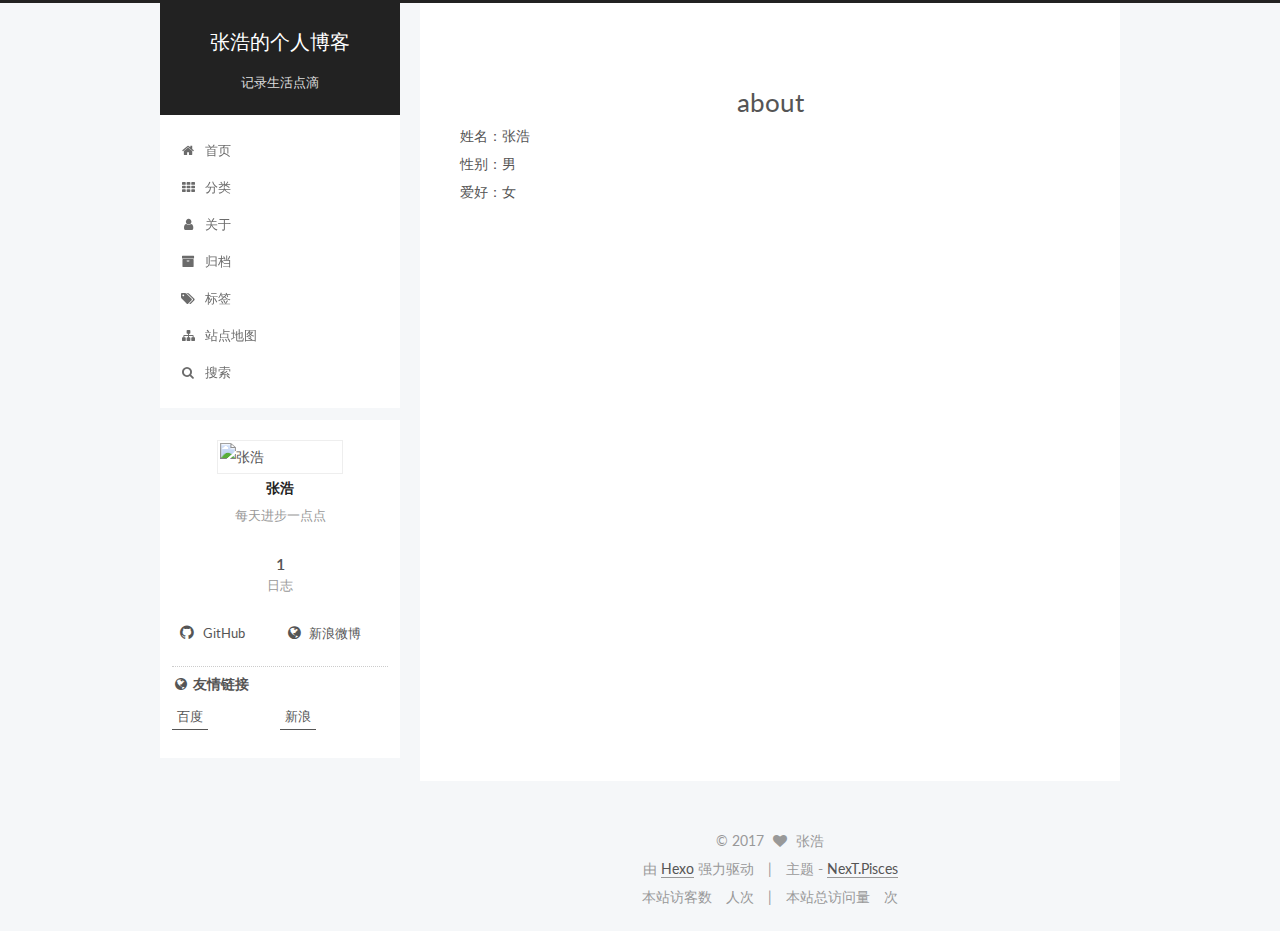
==== about/index.html @ 98a6d48c "Site updated: 2017-05-29 14:35:37" ====
<!doctype html>



  


<html class="theme-next pisces use-motion" lang="zh-Hans">
<head>
  <meta charset="UTF-8"/>
<meta http-equiv="X-UA-Compatible" content="IE=edge" />
<meta name="viewport" content="width=device-width, initial-scale=1, maximum-scale=1"/>






<meta http-equiv="Cache-Control" content="no-transform" />
<meta http-equiv="Cache-Control" content="no-siteapp" />















  
  
  <link href="/lib/fancybox/source/jquery.fancybox.css?v=2.1.5" rel="stylesheet" type="text/css" />




  
  
  
  

  
    
    
  

  

  

  

  

  
    
    
    <link href="//fonts.googleapis.com/css?family=Lato:300,300italic,400,400italic,700,700italic&subset=latin,latin-ext" rel="stylesheet" type="text/css">
  






<link href="/lib/font-awesome/css/font-awesome.min.css?v=4.6.2" rel="stylesheet" type="text/css" />

<link href="/css/main.css?v=5.1.1" rel="stylesheet" type="text/css" />


  <meta name="keywords" content="Hexo, NexT" />








  <link rel="shortcut icon" type="image/x-icon" href="/favicon.ico?v=5.1.1" />






<meta name="description" content="姓名：张浩性别：男爱好：女">
<meta property="og:type" content="website">
<meta property="og:title" content="about">
<meta property="og:url" content="http://yoursite.com/about/index.html">
<meta property="og:site_name" content="张浩的个人博客">
<meta property="og:description" content="姓名：张浩性别：男爱好：女">
<meta property="og:updated_time" content="2017-05-29T05:29:50.327Z">
<meta name="twitter:card" content="summary">
<meta name="twitter:title" content="about">
<meta name="twitter:description" content="姓名：张浩性别：男爱好：女">



<script type="text/javascript" id="hexo.configurations">
  var NexT = window.NexT || {};
  var CONFIG = {
    root: '/',
    scheme: 'Pisces',
    sidebar: {"position":"left","display":"post","offset":12,"offset_float":0,"b2t":false,"scrollpercent":false},
    fancybox: true,
    motion: true,
    duoshuo: {
      userId: '0',
      author: '博主'
    },
    algolia: {
      applicationID: '',
      apiKey: '',
      indexName: '',
      hits: {"per_page":10},
      labels: {"input_placeholder":"Search for Posts","hits_empty":"We didn't find any results for the search: ${query}","hits_stats":"${hits} results found in ${time} ms"}
    }
  };
</script>



  <link rel="canonical" href="http://yoursite.com/about/"/>





  <title>about | 张浩的个人博客</title>
</head>

<body itemscope itemtype="http://schema.org/WebPage" lang="zh-Hans">

  





  <script type="text/javascript">
    var _hmt = _hmt || [];
    (function() {
      var hm = document.createElement("script");
      hm.src = "https://hm.baidu.com/hm.js?a225818b00c60b403f24d3afbf6c2825";
      var s = document.getElementsByTagName("script")[0];
      s.parentNode.insertBefore(hm, s);
    })();
  </script>











  
  
    
  

  <div class="container sidebar-position-left  ">
    <div class="headband"></div>

    <header id="header" class="header" itemscope itemtype="http://schema.org/WPHeader">
      <div class="header-inner"><div class="site-brand-wrapper">
  <div class="site-meta ">
    

    <div class="custom-logo-site-title">
      <a href="/"  class="brand" rel="start">
        <span class="logo-line-before"><i></i></span>
        <span class="site-title">张浩的个人博客</span>
        <span class="logo-line-after"><i></i></span>
      </a>
    </div>
      
        <p class="site-subtitle">记录生活点滴</p>
      
  </div>

  <div class="site-nav-toggle">
    <button>
      <span class="btn-bar"></span>
      <span class="btn-bar"></span>
      <span class="btn-bar"></span>
    </button>
  </div>
</div>

<nav class="site-nav">
  

  
    <ul id="menu" class="menu">
      
        
        <li class="menu-item menu-item-home">
          <a href="/" rel="section">
            
              <i class="menu-item-icon fa fa-fw fa-home"></i> <br />
            
            首页
          </a>
        </li>
      
        
        <li class="menu-item menu-item-categories">
          <a href="/categories" rel="section">
            
              <i class="menu-item-icon fa fa-fw fa-th"></i> <br />
            
            分类
          </a>
        </li>
      
        
        <li class="menu-item menu-item-about">
          <a href="/about" rel="section">
            
              <i class="menu-item-icon fa fa-fw fa-user"></i> <br />
            
            关于
          </a>
        </li>
      
        
        <li class="menu-item menu-item-archives">
          <a href="/archives" rel="section">
            
              <i class="menu-item-icon fa fa-fw fa-archive"></i> <br />
            
            归档
          </a>
        </li>
      
        
        <li class="menu-item menu-item-tags">
          <a href="/tags" rel="section">
            
              <i class="menu-item-icon fa fa-fw fa-tags"></i> <br />
            
            标签
          </a>
        </li>
      
        
        <li class="menu-item menu-item-sitemap">
          <a href="/sitemap.xml" rel="section">
            
              <i class="menu-item-icon fa fa-fw fa-sitemap"></i> <br />
            
            站点地图
          </a>
        </li>
      

      
        <li class="menu-item menu-item-search">
          
            <a href="javascript:;" class="popup-trigger">
          
            
              <i class="menu-item-icon fa fa-search fa-fw"></i> <br />
            
            搜索
          </a>
        </li>
      
    </ul>
  

  
    <div class="site-search">
      
  <div class="popup search-popup local-search-popup">
  <div class="local-search-header clearfix">
    <span class="search-icon">
      <i class="fa fa-search"></i>
    </span>
    <span class="popup-btn-close">
      <i class="fa fa-times-circle"></i>
    </span>
    <div class="local-search-input-wrapper">
      <input autocomplete="off"
             placeholder="搜索..." spellcheck="false"
             type="text" id="local-search-input">
    </div>
  </div>
  <div id="local-search-result"></div>
</div>



    </div>
  
</nav>



 </div>
    </header>

    <main id="main" class="main">
      <div class="main-inner">
        <div class="content-wrap">
          <div id="content" class="content">
            

  <div id="posts" class="posts-expand">
  <header class="post-header">

	<h1 class="post-title" itemprop="name headline">about</h1>



</header>

    
    
      <p>姓名：张浩<br>性别：男<br>爱好：女</p>
<iframe frameborder="no" border="0" marginwidth="0" marginheight="0" width="330" height="450" src="//music.163.com/outchain/player?type=0&id=743638390&auto=1&height=430"></iframe>
    
  </div>


          </div>
          


          
  <div class="comments" id="comments">
    
  </div>


        </div>
        
          
  
  <div class="sidebar-toggle">
    <div class="sidebar-toggle-line-wrap">
      <span class="sidebar-toggle-line sidebar-toggle-line-first"></span>
      <span class="sidebar-toggle-line sidebar-toggle-line-middle"></span>
      <span class="sidebar-toggle-line sidebar-toggle-line-last"></span>
    </div>
  </div>

  <aside id="sidebar" class="sidebar">
    <div class="sidebar-inner">

      

      

      <section class="site-overview sidebar-panel sidebar-panel-active">
        <div class="site-author motion-element" itemprop="author" itemscope itemtype="http://schema.org/Person">
          <img class="site-author-image" itemprop="image"
               src="/images/avatar.jpg"
               alt="张浩" />
          <p class="site-author-name" itemprop="name">张浩</p>
           
              <p class="site-description motion-element" itemprop="description">每天进步一点点</p>
          
        </div>
        <nav class="site-state motion-element">

          
            <div class="site-state-item site-state-posts">
              <a href="/archives">
                <span class="site-state-item-count">1</span>
                <span class="site-state-item-name">日志</span>
              </a>
            </div>
          

          

          

        </nav>

        

        <div class="links-of-author motion-element">
          
            
              <span class="links-of-author-item">
                <a href="https://zhanghao.github.io" target="_blank" title="GitHub">
                  
                    <i class="fa fa-fw fa-github"></i>
                  
                  GitHub
                </a>
              </span>
            
              <span class="links-of-author-item">
                <a href="http://weibo.com/lovaxiang" target="_blank" title="新浪微博">
                  
                    <i class="fa fa-fw fa-globe"></i>
                  
                  新浪微博
                </a>
              </span>
            
          
        </div>

        
        

        
        
          <div class="links-of-blogroll motion-element links-of-blogroll-inline">
            <div class="links-of-blogroll-title">
              <i class="fa  fa-fw fa-globe"></i>
              友情链接
            </div>
            <ul class="links-of-blogroll-list">
              
                <li class="links-of-blogroll-item">
                  <a href="http://www.baidu.com/" title="百度" target="_blank">百度</a>
                </li>
              
                <li class="links-of-blogroll-item">
                  <a href="http://www.sina.com/" title="新浪" target="_blank">新浪</a>
                </li>
              
            </ul>
          </div>
        

        


      </section>

      

      

    </div>
  </aside>


        
      </div>
    </main>

    <footer id="footer" class="footer">
      <div class="footer-inner">
        <div class="copyright" >
  
  &copy; 
  <span itemprop="copyrightYear">2017</span>
  <span class="with-love">
    <i class="fa fa-heart"></i>
  </span>
  <span class="author" itemprop="copyrightHolder">张浩</span>
</div>


<div class="powered-by">
  由 <a class="theme-link" href="https://hexo.io">Hexo</a> 强力驱动
</div>

<div class="theme-info">
  主题 -
  <a class="theme-link" href="https://github.com/iissnan/hexo-theme-next">
    NexT.Pisces
  </a>
</div>


        
<div class="busuanzi-count">
  <script async src="https://dn-lbstatics.qbox.me/busuanzi/2.3/busuanzi.pure.mini.js"></script>

  
    <span class="site-uv">
      本站访客数
      <span class="busuanzi-value" id="busuanzi_value_site_uv"></span>
      人次
    </span>
  

  
    <span class="site-pv">
      本站总访问量
      <span class="busuanzi-value" id="busuanzi_value_site_pv"></span>
      次
    </span>
  
</div>


        
      </div>
    </footer>

    
      <div class="back-to-top">
        <i class="fa fa-arrow-up"></i>
        
      </div>
    

  </div>

  

<script type="text/javascript">
  if (Object.prototype.toString.call(window.Promise) !== '[object Function]') {
    window.Promise = null;
  }
</script>









  












  
  <script type="text/javascript" src="/lib/jquery/index.js?v=2.1.3"></script>

  
  <script type="text/javascript" src="/lib/fastclick/lib/fastclick.min.js?v=1.0.6"></script>

  
  <script type="text/javascript" src="/lib/jquery_lazyload/jquery.lazyload.js?v=1.9.7"></script>

  
  <script type="text/javascript" src="/lib/velocity/velocity.min.js?v=1.2.1"></script>

  
  <script type="text/javascript" src="/lib/velocity/velocity.ui.min.js?v=1.2.1"></script>

  
  <script type="text/javascript" src="/lib/fancybox/source/jquery.fancybox.pack.js?v=2.1.5"></script>


  


  <script type="text/javascript" src="/js/src/utils.js?v=5.1.1"></script>

  <script type="text/javascript" src="/js/src/motion.js?v=5.1.1"></script>



  
  


  <script type="text/javascript" src="/js/src/affix.js?v=5.1.1"></script>

  <script type="text/javascript" src="/js/src/schemes/pisces.js?v=5.1.1"></script>



  

  


  <script type="text/javascript" src="/js/src/bootstrap.js?v=5.1.1"></script>



  


  




	





  





  





  






  

  <script type="text/javascript">
    // Popup Window;
    var isfetched = false;
    var isXml = true;
    // Search DB path;
    var search_path = "search.xml";
    if (search_path.length === 0) {
      search_path = "search.xml";
    } else if (search_path.endsWith("json")) {
      isXml = false;
    }
    var path = "/" + search_path;
    // monitor main search box;

    var onPopupClose = function (e) {
      $('.popup').hide();
      $('#local-search-input').val('');
      $('.search-result-list').remove();
      $('#no-result').remove();
      $(".local-search-pop-overlay").remove();
      $('body').css('overflow', '');
    }

    function proceedsearch() {
      $("body")
        .append('<div class="search-popup-overlay local-search-pop-overlay"></div>')
        .css('overflow', 'hidden');
      $('.search-popup-overlay').click(onPopupClose);
      $('.popup').toggle();
      var $localSearchInput = $('#local-search-input');
      $localSearchInput.attr("autocapitalize", "none");
      $localSearchInput.attr("autocorrect", "off");
      $localSearchInput.focus();
    }

    // search function;
    var searchFunc = function(path, search_id, content_id) {
      'use strict';

      // start loading animation
      $("body")
        .append('<div class="search-popup-overlay local-search-pop-overlay">' +
          '<div id="search-loading-icon">' +
          '<i class="fa fa-spinner fa-pulse fa-5x fa-fw"></i>' +
          '</div>' +
          '</div>')
        .css('overflow', 'hidden');
      $("#search-loading-icon").css('margin', '20% auto 0 auto').css('text-align', 'center');

      $.ajax({
        url: path,
        dataType: isXml ? "xml" : "json",
        async: true,
        success: function(res) {
          // get the contents from search data
          isfetched = true;
          $('.popup').detach().appendTo('.header-inner');
          var datas = isXml ? $("entry", res).map(function() {
            return {
              title: $("title", this).text(),
              content: $("content",this).text(),
              url: $("url" , this).text()
            };
          }).get() : res;
          var input = document.getElementById(search_id);
          var resultContent = document.getElementById(content_id);
          var inputEventFunction = function() {
            var searchText = input.value.trim().toLowerCase();
            var keywords = searchText.split(/[\s\-]+/);
            if (keywords.length > 1) {
              keywords.push(searchText);
            }
            var resultItems = [];
            if (searchText.length > 0) {
              // perform local searching
              datas.forEach(function(data) {
                var isMatch = false;
                var hitCount = 0;
                var searchTextCount = 0;
                var title = data.title.trim();
                var titleInLowerCase = title.toLowerCase();
                var content = data.content.trim().replace(/<[^>]+>/g,"");
                var contentInLowerCase = content.toLowerCase();
                var articleUrl = decodeURIComponent(data.url);
                var indexOfTitle = [];
                var indexOfContent = [];
                // only match articles with not empty titles
                if(title != '') {
                  keywords.forEach(function(keyword) {
                    function getIndexByWord(word, text, caseSensitive) {
                      var wordLen = word.length;
                      if (wordLen === 0) {
                        return [];
                      }
                      var startPosition = 0, position = [], index = [];
                      if (!caseSensitive) {
                        text = text.toLowerCase();
                        word = word.toLowerCase();
                      }
                      while ((position = text.indexOf(word, startPosition)) > -1) {
                        index.push({position: position, word: word});
                        startPosition = position + wordLen;
                      }
                      return index;
                    }

                    indexOfTitle = indexOfTitle.concat(getIndexByWord(keyword, titleInLowerCase, false));
                    indexOfContent = indexOfContent.concat(getIndexByWord(keyword, contentInLowerCase, false));
                  });
                  if (indexOfTitle.length > 0 || indexOfContent.length > 0) {
                    isMatch = true;
                    hitCount = indexOfTitle.length + indexOfContent.length;
                  }
                }

                // show search results

                if (isMatch) {
                  // sort index by position of keyword

                  [indexOfTitle, indexOfContent].forEach(function (index) {
                    index.sort(function (itemLeft, itemRight) {
                      if (itemRight.position !== itemLeft.position) {
                        return itemRight.position - itemLeft.position;
                      } else {
                        return itemLeft.word.length - itemRight.word.length;
                      }
                    });
                  });

                  // merge hits into slices

                  function mergeIntoSlice(text, start, end, index) {
                    var item = index[index.length - 1];
                    var position = item.position;
                    var word = item.word;
                    var hits = [];
                    var searchTextCountInSlice = 0;
                    while (position + word.length <= end && index.length != 0) {
                      if (word === searchText) {
                        searchTextCountInSlice++;
                      }
                      hits.push({position: position, length: word.length});
                      var wordEnd = position + word.length;

                      // move to next position of hit

                      index.pop();
                      while (index.length != 0) {
                        item = index[index.length - 1];
                        position = item.position;
                        word = item.word;
                        if (wordEnd > position) {
                          index.pop();
                        } else {
                          break;
                        }
                      }
                    }
                    searchTextCount += searchTextCountInSlice;
                    return {
                      hits: hits,
                      start: start,
                      end: end,
                      searchTextCount: searchTextCountInSlice
                    };
                  }

                  var slicesOfTitle = [];
                  if (indexOfTitle.length != 0) {
                    slicesOfTitle.push(mergeIntoSlice(title, 0, title.length, indexOfTitle));
                  }

                  var slicesOfContent = [];
                  while (indexOfContent.length != 0) {
                    var item = indexOfContent[indexOfContent.length - 1];
                    var position = item.position;
                    var word = item.word;
                    // cut out 100 characters
                    var start = position - 20;
                    var end = position + 80;
                    if(start < 0){
                      start = 0;
                    }
                    if (end < position + word.length) {
                      end = position + word.length;
                    }
                    if(end > content.length){
                      end = content.length;
                    }
                    slicesOfContent.push(mergeIntoSlice(content, start, end, indexOfContent));
                  }

                  // sort slices in content by search text's count and hits' count

                  slicesOfContent.sort(function (sliceLeft, sliceRight) {
                    if (sliceLeft.searchTextCount !== sliceRight.searchTextCount) {
                      return sliceRight.searchTextCount - sliceLeft.searchTextCount;
                    } else if (sliceLeft.hits.length !== sliceRight.hits.length) {
                      return sliceRight.hits.length - sliceLeft.hits.length;
                    } else {
                      return sliceLeft.start - sliceRight.start;
                    }
                  });

                  // select top N slices in content

                  var upperBound = parseInt('1');
                  if (upperBound >= 0) {
                    slicesOfContent = slicesOfContent.slice(0, upperBound);
                  }

                  // highlight title and content

                  function highlightKeyword(text, slice) {
                    var result = '';
                    var prevEnd = slice.start;
                    slice.hits.forEach(function (hit) {
                      result += text.substring(prevEnd, hit.position);
                      var end = hit.position + hit.length;
                      result += '<b class="search-keyword">' + text.substring(hit.position, end) + '</b>';
                      prevEnd = end;
                    });
                    result += text.substring(prevEnd, slice.end);
                    return result;
                  }

                  var resultItem = '';

                  if (slicesOfTitle.length != 0) {
                    resultItem += "<li><a href='" + articleUrl + "' class='search-result-title'>" + highlightKeyword(title, slicesOfTitle[0]) + "</a>";
                  } else {
                    resultItem += "<li><a href='" + articleUrl + "' class='search-result-title'>" + title + "</a>";
                  }

                  slicesOfContent.forEach(function (slice) {
                    resultItem += "<a href='" + articleUrl + "'>" +
                      "<p class=\"search-result\">" + highlightKeyword(content, slice) +
                      "...</p>" + "</a>";
                  });

                  resultItem += "</li>";
                  resultItems.push({
                    item: resultItem,
                    searchTextCount: searchTextCount,
                    hitCount: hitCount,
                    id: resultItems.length
                  });
                }
              })
            };
            if (keywords.length === 1 && keywords[0] === "") {
              resultContent.innerHTML = '<div id="no-result"><i class="fa fa-search fa-5x" /></div>'
            } else if (resultItems.length === 0) {
              resultContent.innerHTML = '<div id="no-result"><i class="fa fa-frown-o fa-5x" /></div>'
            } else {
              resultItems.sort(function (resultLeft, resultRight) {
                if (resultLeft.searchTextCount !== resultRight.searchTextCount) {
                  return resultRight.searchTextCount - resultLeft.searchTextCount;
                } else if (resultLeft.hitCount !== resultRight.hitCount) {
                  return resultRight.hitCount - resultLeft.hitCount;
                } else {
                  return resultRight.id - resultLeft.id;
                }
              });
              var searchResultList = '<ul class=\"search-result-list\">';
              resultItems.forEach(function (result) {
                searchResultList += result.item;
              })
              searchResultList += "</ul>";
              resultContent.innerHTML = searchResultList;
            }
          }

          if ('auto' === 'auto') {
            input.addEventListener('input', inputEventFunction);
          } else {
            $('.search-icon').click(inputEventFunction);
            input.addEventListener('keypress', function (event) {
              if (event.keyCode === 13) {
                inputEventFunction();
              }
            });
          }

          // remove loading animation
          $(".local-search-pop-overlay").remove();
          $('body').css('overflow', '');

          proceedsearch();
        }
      });
    }

    // handle and trigger popup window;
    $('.popup-trigger').click(function(e) {
      e.stopPropagation();
      if (isfetched === false) {
        searchFunc(path, 'local-search-input', 'local-search-result');
      } else {
        proceedsearch();
      };
    });

    $('.popup-btn-close').click(onPopupClose);
    $('.popup').click(function(e){
      e.stopPropagation();
    });
    $(document).on('keyup', function (event) {
      var shouldDismissSearchPopup = event.which === 27 &&
        $('.search-popup').is(':visible');
      if (shouldDismissSearchPopup) {
        onPopupClose();
      }
    });
  </script>





  

  

  

  

  

</body>
</html>
---- css/main.css ----
/* normalize.css v3.0.2 | MIT License | git.io/normalize */
html {
  font-family: sans-serif; /* 1 */
  -ms-text-size-adjust: 100%; /* 2 */
  -webkit-text-size-adjust: 100%; /* 2 */
}
body {
  margin: 0;
}
article,
aside,
details,
figcaption,
figure,
footer,
header,
hgroup,
main,
menu,
nav,
section,
summary {
  display: block;
}
audio,
canvas,
progress,
video {
  display: inline-block; /* 1 */
  vertical-align: baseline; /* 2 */
}
audio:not([controls]) {
  display: none;
  height: 0;
}
[hidden],
template {
  display: none;
}
a {
  background-color: transparent;
}
a:active,
a:hover {
  outline: 0;
}
abbr[title] {
  border-bottom: 1px dotted;
}
b,
strong {
  font-weight: bold;
}
dfn {
  font-style: italic;
}
h1 {
  font-size: 2em;
  margin: 0.67em 0;
}
mark {
  background: #ff0;
  color: #000;
}
small {
  font-size: 80%;
}
sub,
sup {
  font-size: 75%;
  line-height: 0;
  position: relative;
  vertical-align: baseline;
}
sup {
  top: -0.5em;
}
sub {
  bottom: -0.25em;
}
img {
  border: 0;
}
svg:not(:root) {
  overflow: hidden;
}
figure {
  margin: 1em 40px;
}
hr {
  -moz-box-sizing: content-box;
  box-sizing: content-box;
  height: 0;
}
pre {
  overflow: auto;
}
code,
kbd,
pre,
samp {
  font-family: monospace, monospace;
  font-size: 1em;
}
button,
input,
optgroup,
select,
textarea {
  color: inherit; /* 1 */
  font: inherit; /* 2 */
  margin: 0; /* 3 */
}
button {
  overflow: visible;
}
button,
select {
  text-transform: none;
}
button,
html input[type="button"],
input[type="reset"],
input[type="submit"] {
  -webkit-appearance: button; /* 2 */
  cursor: pointer; /* 3 */
}
button[disabled],
html input[disabled] {
  cursor: default;
}
button::-moz-focus-inner,
input::-moz-focus-inner {
  border: 0;
  padding: 0;
}
input {
  line-height: normal;
}
input[type="checkbox"],
input[type="radio"] {
  box-sizing: border-box; /* 1 */
  padding: 0; /* 2 */
}
input[type="number"]::-webkit-inner-spin-button,
input[type="number"]::-webkit-outer-spin-button {
  height: auto;
}
input[type="search"] {
  -webkit-appearance: textfield; /* 1 */
  -moz-box-sizing: content-box;
  -webkit-box-sizing: content-box; /* 2 */
  box-sizing: content-box;
}
input[type="search"]::-webkit-search-cancel-button,
input[type="search"]::-webkit-search-decoration {
  -webkit-appearance: none;
}
fieldset {
  border: 1px solid #c0c0c0;
  margin: 0 2px;
  padding: 0.35em 0.625em 0.75em;
}
legend {
  border: 0; /* 1 */
  padding: 0; /* 2 */
}
textarea {
  overflow: auto;
}
optgroup {
  font-weight: bold;
}
table {
  border-collapse: collapse;
  border-spacing: 0;
}
td,
th {
  padding: 0;
}
::selection {
  background: #262a30;
  color: #fff;
}
body {
  position: relative;
  font-family: 'Lato', "PingFang SC", "Microsoft YaHei", sans-serif;
  font-size: 14px;
  line-height: 2;
  color: #555;
  background: #f5f7f9;
}
@media (max-width: 767px) {
  body {
    padding-right: 0 !important;
  }
}
@media (min-width: 768px) and (max-width: 991px) {
  body {
    padding-right: 0 !important;
  }
}
@media (min-width: 1600px) {
  body {
    font-size: 16px;
  }
}
h1,
h2,
h3,
h4,
h5,
h6 {
  margin: 0;
  padding: 0;
  font-weight: bold;
  line-height: 1.5;
  font-family: 'Lato', "PingFang SC", "Microsoft YaHei", sans-serif;
}
h2,
h3,
h4,
h5,
h6 {
  margin: 20px 0 15px;
}
h1 {
  font-size: 22px;
}
@media (max-width: 767px) {
  h1 {
    font-size: 18px;
  }
}
h2 {
  font-size: 20px;
}
@media (max-width: 767px) {
  h2 {
    font-size: 16px;
  }
}
h3 {
  font-size: 18px;
}
@media (max-width: 767px) {
  h3 {
    font-size: 14px;
  }
}
h4 {
  font-size: 16px;
}
@media (max-width: 767px) {
  h4 {
    font-size: 12px;
  }
}
h5 {
  font-size: 14px;
}
@media (max-width: 767px) {
  h5 {
    font-size: 10px;
  }
}
h6 {
  font-size: 12px;
}
@media (max-width: 767px) {
  h6 {
    font-size: 8px;
  }
}
p {
  margin: 0 0 25px 0;
}
a {
  color: #555;
  text-decoration: none;
  border-bottom: 1px solid #999;
  word-wrap: break-word;
}
a:hover {
  color: #222;
  border-bottom-color: #222;
}
blockquote {
  margin: 0;
  padding: 0;
}
img {
  display: block;
  margin: auto;
  max-width: 100%;
  height: auto;
}
hr {
  margin: 40px 0;
  height: 3px;
  border: none;
  background-color: #ddd;
  background-image: repeating-linear-gradient(-45deg, #fff, #fff 4px, transparent 4px, transparent 8px);
}
blockquote {
  padding: 0 15px;
  color: #666;
  border-left: 4px solid #ddd;
}
blockquote cite::before {
  content: "-";
  padding: 0 5px;
}
dt {
  font-weight: 700;
}
dd {
  margin: 0;
  padding: 0;
}
.text-left {
  text-align: left;
}
.text-center {
  text-align: center;
}
.text-right {
  text-align: right;
}
.text-justify {
  text-align: justify;
}
.text-nowrap {
  white-space: nowrap;
}
.text-lowercase {
  text-transform: lowercase;
}
.text-uppercase {
  text-transform: uppercase;
}
.text-capitalize {
  text-transform: capitalize;
}
.center-block {
  display: block;
  margin-left: auto;
  margin-right: auto;
}
.clearfix:before,
.clearfix:after {
  content: " ";
  display: table;
}
.clearfix:after {
  clear: both;
}
.pullquote {
  width: 45%;
}
.pullquote.left {
  float: left;
  margin-left: 5px;
  margin-right: 10px;
}
.pullquote.right {
  float: right;
  margin-left: 10px;
  margin-right: 5px;
}
.affix.affix.affix {
  position: fixed;
}
.translation {
  margin-top: -20px;
  font-size: 14px;
  color: #999;
}
.scrollbar-measure {
  width: 100px;
  height: 100px;
  overflow: scroll;
  position: absolute;
  top: -9999px;
}
.use-motion .motion-element {
  opacity: 0;
}
table {
  margin: 20px 0;
  width: 100%;
  border-collapse: collapse;
  border-spacing: 0;
  border: 1px solid #ddd;
  font-size: 14px;
  table-layout: fixed;
  word-wrap: break-all;
}
table>tbody>tr:nth-of-type(odd) {
  background-color: #f9f9f9;
}
table>tbody>tr:hover {
  background-color: #f5f5f5;
}
caption,
th,
td {
  padding: 8px;
  text-align: left;
  vertical-align: middle;
  font-weight: normal;
}
th,
td {
  border-bottom: 3px solid #ddd;
  border-right: 1px solid #eee;
}
th {
  padding-bottom: 10px;
  font-weight: 700;
}
td {
  border-bottom-width: 1px;
}
html,
body {
  height: 100%;
}
.container {
  position: relative;
  min-height: 100%;
}
.header-inner {
  margin: 0 auto;
  padding: 100px 0 70px;
  width: 700px;
}
@media (min-width: 1600px) {
  .container .header-inner {
    width: 900px;
  }
}
.main {
  padding-bottom: 150px;
}
.main-inner {
  margin: 0 auto;
  width: 700px;
}
@media (min-width: 1600px) {
  .container .main-inner {
    width: 900px;
  }
}
.footer {
  position: absolute;
  left: 0;
  bottom: 0;
  width: 100%;
  min-height: 50px;
}
.footer-inner {
  box-sizing: border-box;
  margin: 20px auto;
  width: 700px;
}
@media (min-width: 1600px) {
  .container .footer-inner {
    width: 900px;
  }
}
pre,
.highlight {
  overflow: auto;
  margin: 20px 0;
  padding: 0;
  font-size: 13px;
  color: #4d4d4c;
  background: #f7f7f7;
  line-height: 1.6;
}
pre,
code {
  font-family: consolas, Menlo, "PingFang SC", "Microsoft YaHei", monospace;
}
code {
  padding: 2px 4px;
  word-wrap: break-word;
  color: #555;
  background: #eee;
  border-radius: 3px;
  font-size: 13px;
}
pre code {
  padding: 0;
  color: #4d4d4c;
  background: none;
  text-shadow: none;
}
.highlight {
  border-radius: 1px;
}
.highlight pre {
  border: none;
  margin: 0;
  padding: 10px 0;
}
.highlight table {
  margin: 0;
  width: auto;
  border: none;
}
.highlight td {
  border: none;
  padding: 0;
}
.highlight figcaption {
  font-size: 1em;
  color: #4d4d4c;
  line-height: 1em;
  margin-bottom: 1em;
}
.highlight figcaption:before,
.highlight figcaption:after {
  content: " ";
  display: table;
}
.highlight figcaption:after {
  clear: both;
}
.highlight figcaption a {
  float: right;
  color: #4d4d4c;
}
.highlight figcaption a:hover {
  border-bottom-color: #4d4d4c;
}
.highlight .gutter pre {
  padding-left: 10px;
  padding-right: 10px;
  color: #869194;
  text-align: right;
  background-color: #eff2f3;
}
.highlight .code pre {
  width: 100%;
  padding-left: 10px;
  padding-right: 10px;
  background-color: #f7f7f7;
}
.highlight .line {
  height: 20px;
}
.gutter {
  -webkit-user-select: none;
  -moz-user-select: none;
  -ms-user-select: none;
  user-select: none;
}
.gist table {
  width: auto;
}
.gist table td {
  border: none;
}
pre .deletion {
  background: #fdd;
}
pre .addition {
  background: #dfd;
}
pre .meta {
  color: #8959a8;
}
pre .comment {
  color: #8e908c;
}
pre .variable,
pre .attribute,
pre .tag,
pre .regexp,
pre .ruby .constant,
pre .xml .tag .title,
pre .xml .pi,
pre .xml .doctype,
pre .html .doctype,
pre .css .id,
pre .css .class,
pre .css .pseudo {
  color: #c82829;
}
pre .number,
pre .preprocessor,
pre .built_in,
pre .literal,
pre .params,
pre .constant,
pre .command {
  color: #f5871f;
}
pre .ruby .class .title,
pre .css .rules .attribute,
pre .string,
pre .value,
pre .inheritance,
pre .header,
pre .ruby .symbol,
pre .xml .cdata,
pre .special,
pre .number,
pre .formula {
  color: #718c00;
}
pre .title,
pre .css .hexcolor {
  color: #3e999f;
}
pre .function,
pre .python .decorator,
pre .python .title,
pre .ruby .function .title,
pre .ruby .title .keyword,
pre .perl .sub,
pre .javascript .title,
pre .coffeescript .title {
  color: #4271ae;
}
pre .keyword,
pre .javascript .function {
  color: #8959a8;
}
.full-image.full-image.full-image {
  border: none;
  max-width: 100%;
  width: auto;
  margin: 20px auto;
}
@media (min-width: 992px) {
  .full-image.full-image.full-image {
    max-width: none;
    width: 118%;
    margin: 0 -9%;
  }
}
.blockquote-center,
.page-home .post-type-quote blockquote,
.page-post-detail .post-type-quote blockquote {
  position: relative;
  margin: 40px 0;
  padding: 0;
  border-left: none;
  text-align: center;
}
.blockquote-center::before,
.page-home .post-type-quote blockquote::before,
.page-post-detail .post-type-quote blockquote::before,
.blockquote-center::after,
.page-home .post-type-quote blockquote::after,
.page-post-detail .post-type-quote blockquote::after {
  position: absolute;
  content: ' ';
  display: block;
  width: 100%;
  height: 24px;
  opacity: 0.2;
  background-repeat: no-repeat;
  background-position: 0 -6px;
  background-size: 22px 22px;
}
.blockquote-center::before,
.page-home .post-type-quote blockquote::before,
.page-post-detail .post-type-quote blockquote::before {
  top: -20px;
  background-image: url("../images/quote-l.svg");
  border-top: 1px solid #ccc;
}
.blockquote-center::after,
.page-home .post-type-quote blockquote::after,
.page-post-detail .post-type-quote blockquote::after {
  bottom: -20px;
  background-image: url("../images/quote-r.svg");
  border-bottom: 1px solid #ccc;
  background-position: 100% 8px;
}
.blockquote-center p,
.page-home .post-type-quote blockquote p,
.page-post-detail .post-type-quote blockquote p,
.blockquote-center div,
.page-home .post-type-quote blockquote div,
.page-post-detail .post-type-quote blockquote div {
  text-align: center;
}
.post .post-body .group-picture img {
  box-sizing: border-box;
  padding: 0 3px;
  border: none;
}
.post .group-picture-row {
  overflow: hidden;
  margin-top: 6px;
}
.post .group-picture-row:first-child {
  margin-top: 0;
}
.post .group-picture-column {
  float: left;
}
.page-post-detail .post-body .group-picture-column {
  float: none;
  margin-top: 10px;
  width: auto !important;
}
.page-post-detail .post-body .group-picture-column img {
  margin: 0 auto;
}
.page-archive .group-picture-container {
  overflow: hidden;
}
.page-archive .group-picture-row {
  float: left;
}
.page-archive .group-picture-row:first-child {
  margin-top: 6px;
}
.page-archive .group-picture-column {
  max-width: 150px;
  max-height: 150px;
}
.note {
  padding: 20px;
  margin: 20px 0;
  border: 1px solid #eee;
  border-left-width: 5px;
  border-radius: 3px;
}
.note h2,
.note h3,
.note h4,
.note h5,
.note h6 {
  margin-top: 0;
  margin-bottom: 5px;
}
.note p:last-child {
  margin-bottom: 0;
}
.note code {
  border-radius: 3px;
}
.note+.note {
  margin-top: -5px;
}
.default {
  border-left-color: #777;
}
.default h2,
.default h3,
.default h4,
.default h5,
.default h6 {
  color: #777;
}
.primary {
  border-left-color: #428bca;
}
.primary h2,
.primary h3,
.primary h4,
.primary h5,
.primary h6 {
  color: #428bca;
}
.success {
  border-left-color: #5cb85c;
}
.success h2,
.success h3,
.success h4,
.success h5,
.success h6 {
  color: #5cb85c;
}
.danger {
  border-left-color: #d9534f;
}
.danger h2,
.danger h3,
.danger h4,
.danger h5,
.danger h6 {
  color: #d9534f;
}
.warning {
  border-left-color: #f0ad4e;
}
.warning h2,
.warning h3,
.warning h4,
.warning h5,
.warning h6 {
  color: #f0ad4e;
}
.info {
  border-left-color: #5bc0de;
}
.info h2,
.info h3,
.info h4,
.info h5,
.info h6 {
  color: #5bc0de;
}
.btn {
  display: inline-block;
  padding: 0 20px;
  font-size: 14px;
  color: #fff;
  background: #222;
  border: 2px solid #555;
  text-decoration: none;
  border-radius: 0;
  transition-property: background-color;
  transition-duration: 0.2s;
  transition-timing-function: ease-in-out;
  transition-delay: 0s;
}
.btn:hover,
.post-button .btn:hover {
  border-color: #222;
  color: #fff;
  background: #222;
}
.btn-bar {
  display: block;
  width: 22px;
  height: 2px;
  background: #555;
  border-radius: 1px;
}
.btn-bar+.btn-bar {
  margin-top: 4px;
}
.pagination {
  margin: 120px 0 40px;
  text-align: center;
  border-top: 1px solid #eee;
}
.page-number-basic,
.pagination .prev,
.pagination .next,
.pagination .page-number,
.pagination .space {
  display: inline-block;
  position: relative;
  top: -1px;
  margin: 0 10px;
  padding: 0 10px;
  line-height: 30px;
}
@media (max-width: 767px) {
  .page-number-basic,
  .pagination .prev,
  .pagination .next,
  .pagination .page-number,
  .pagination .space {
    margin: 0 5px;
  }
}
.pagination .prev,
.pagination .next,
.pagination .page-number {
  border-bottom: 0;
  border-top: 1px solid #eee;
  transition-property: border-color;
  transition-duration: 0.2s;
  transition-timing-function: ease-in-out;
  transition-delay: 0s;
}
.pagination .prev:hover,
.pagination .next:hover,
.pagination .page-number:hover {
  border-top-color: #222;
}
.pagination .space {
  padding: 0;
  margin: 0;
}
.pagination .prev {
  margin-left: 0;
}
.pagination .next {
  margin-right: 0;
}
.pagination .page-number.current {
  color: #fff;
  background: #ccc;
  border-top-color: #ccc;
}
@media (max-width: 767px) {
  .pagination {
    border-top: none;
  }
  .pagination .prev,
  .pagination .next,
  .pagination .page-number {
    margin-bottom: 10px;
    border-top: 0;
    border-bottom: 1px solid #eee;
  }
  .pagination .prev:hover,
  .pagination .next:hover,
  .pagination .page-number:hover {
    border-bottom-color: #222;
  }
}
.comments {
  margin: 60px 20px 0;
}
.tag-cloud {
  text-align: center;
}
.tag-cloud a {
  display: inline-block;
  margin: 10px;
}
.back-to-top {
  box-sizing: border-box;
  position: fixed;
  bottom: -100px;
  right: 30px;
  z-index: 1050;
  padding: 0 6px;
  width: 24px;
  background: #222;
  font-size: 12px;
  opacity: 0.6;
  color: #fff;
  cursor: pointer;
  text-align: center;
  -webkit-transform: translateZ(0);
  transition-property: bottom;
  transition-duration: 0.2s;
  transition-timing-function: ease-in-out;
  transition-delay: 0s;
}
@media (max-width: 767px) {
  .back-to-top {
    display: none;
  }
}
@media (min-width: 768px) and (max-width: 991px) {
  .back-to-top {
    display: none;
  }
}
.back-to-top.back-to-top-on {
  bottom: 30px;
}
.header {
  background: transparent;
}
.header-inner {
  position: relative;
}
.headband {
  height: 3px;
  background: #222;
}
.site-meta {
  margin: 0;
  text-align: center;
}
@media (max-width: 767px) {
  .site-meta {
    text-align: center;
  }
}
.brand {
  position: relative;
  display: inline-block;
  padding: 0 40px;
  color: #fff;
  background: #222;
  border-bottom: none;
}
.brand:hover {
  color: #fff;
}
.logo {
  display: inline-block;
  margin-right: 5px;
  line-height: 36px;
  vertical-align: top;
}
.site-title {
  display: inline-block;
  vertical-align: top;
  line-height: 36px;
  font-size: 20px;
  font-weight: normal;
  font-family: 'Lato', "PingFang SC", "Microsoft YaHei", sans-serif;
}
.site-subtitle {
  margin-top: 10px;
  font-size: 13px;
  color: #ddd;
}
.use-motion .brand {
  opacity: 0;
}
.use-motion .logo,
.use-motion .site-title,
.use-motion .site-subtitle {
  opacity: 0;
  position: relative;
  top: -10px;
}
.site-nav-toggle {
  display: none;
  position: absolute;
  top: 10px;
  left: 10px;
}
@media (max-width: 767px) {
  .site-nav-toggle {
    display: block;
  }
}
.site-nav-toggle button {
  margin-top: 2px;
  padding: 9px 10px;
  background: transparent;
  border: none;
}
@media (max-width: 767px) {
  .site-nav {
    display: none;
    margin: 0 -10px;
    padding: 0 10px;
    clear: both;
    border-top: 1px solid #ddd;
  }
}
@media (min-width: 768px) and (max-width: 991px) {
  .site-nav {
    display: block !important;
  }
}
@media (min-width: 992px) {
  .site-nav {
    display: block !important;
  }
}
.menu {
  margin-top: 20px;
  padding-left: 0;
  text-align: center;
}
.menu .menu-item {
  display: inline-block;
  margin: 0 10px;
  list-style: none;
}
@media screen and (max-width: 767px) {
  .menu .menu-item {
    margin-top: 10px;
  }
}
.menu .menu-item a {
  display: block;
  font-size: 13px;
  line-height: inherit;
  border-bottom: 1px solid transparent;
  transition-property: border-color;
  transition-duration: 0.2s;
  transition-timing-function: ease-in-out;
  transition-delay: 0s;
}
.menu .menu-item a:hover,
.menu-item-active a {
  border-bottom-color: #222;
}
.menu .menu-item .fa {
  margin-right: 5px;
}
.use-motion .menu-item {
  opacity: 0;
}
.post-body {
  font-family: 'Lato', "PingFang SC", "Microsoft YaHei", sans-serif;
}
@media (max-width: 767px) {
  .post-body {
    word-break: break-word;
  }
}
.post-body .fancybox img {
  display: block !important;
  margin: 0 auto;
  cursor: pointer;
  cursor: zoom-in;
  cursor: -webkit-zoom-in;
}
.post-body .image-caption,
.post-body .figure .caption {
  margin: 10px auto 15px;
  text-align: center;
  font-size: 14px;
  color: #999;
  font-weight: bold;
  line-height: 1;
}
.post-sticky-flag {
  display: inline-block;
  font-size: 16px;
  -ms-transform: rotate(30deg);
  -webkit-transform: rotate(30deg);
  -moz-transform: rotate(30deg);
  -ms-transform: rotate(30deg);
  -o-transform: rotate(30deg);
  transform: rotate(30deg);
}
.posts-expand {
  padding-top: 40px;
}
@media (max-width: 767px) {
  .posts-expand {
    margin: 0 20px;
  }
  .post-body pre {
    padding: 10px;
  }
  .post-body pre .gutter pre {
    padding-right: 10px;
  }
  .post-body .highlight {
    margin-left: 0px;
    margin-right: 0px;
    padding: 0;
  }
  .post-body .highlight .gutter pre {
    padding-right: 10px;
  }
}
@media (min-width: 992px) {
  .posts-expand .post-body {
    text-align: justify;
  }
}
.posts-expand .post-body h2,
.posts-expand .post-body h3,
.posts-expand .post-body h4,
.posts-expand .post-body h5,
.posts-expand .post-body h6 {
  padding-top: 10px;
}
.posts-expand .post-body h2 .header-anchor,
.posts-expand .post-body h3 .header-anchor,
.posts-expand .post-body h4 .header-anchor,
.posts-expand .post-body h5 .header-anchor,
.posts-expand .post-body h6 .header-anchor {
  float: right;
  margin-left: 10px;
  color: #ccc;
  border-bottom-style: none;
  visibility: hidden;
}
.posts-expand .post-body h2 .header-anchor:hover,
.posts-expand .post-body h3 .header-anchor:hover,
.posts-expand .post-body h4 .header-anchor:hover,
.posts-expand .post-body h5 .header-anchor:hover,
.posts-expand .post-body h6 .header-anchor:hover {
  color: inherit;
}
.posts-expand .post-body h2:hover .header-anchor,
.posts-expand .post-body h3:hover .header-anchor,
.posts-expand .post-body h4:hover .header-anchor,
.posts-expand .post-body h5:hover .header-anchor,
.posts-expand .post-body h6:hover .header-anchor {
  visibility: visible;
}
.posts-expand .post-body ul li {
  list-style: circle;
}
.posts-expand .post-body img {
  box-sizing: border-box;
  margin: auto;
  padding: 3px;
  border: 1px solid #ddd;
}
.posts-expand .fancybox img {
  margin: 0 auto;
}
@media (max-width: 767px) {
  .posts-collapse {
    margin: 0 20px;
  }
  .posts-collapse .post-title,
  .posts-collapse .post-meta {
    display: block;
    width: auto;
    text-align: left;
  }
}
.posts-collapse {
  position: relative;
  z-index: 1010;
  margin-left: 55px;
}
.posts-collapse::after {
  content: " ";
  position: absolute;
  top: 20px;
  left: 0;
  margin-left: -2px;
  width: 4px;
  height: 100%;
  background: #f5f5f5;
  z-index: -1;
}
@media (max-width: 767px) {
  .posts-collapse {
    margin: 0 20px;
  }
}
.posts-collapse .collection-title {
  position: relative;
  margin: 60px 0;
}
.posts-collapse .collection-title h2 {
  margin-left: 20px;
}
.posts-collapse .collection-title small {
  color: #bbb;
  margin-left: 5px;
}
.posts-collapse .collection-title::before {
  content: " ";
  position: absolute;
  left: 0;
  top: 50%;
  margin-left: -4px;
  margin-top: -4px;
  width: 8px;
  height: 8px;
  background: #bbb;
  border-radius: 50%;
}
.posts-collapse .post {
  margin: 30px 0;
}
.posts-collapse .post-header {
  position: relative;
  transition-duration: 0.2s;
  transition-timing-function: ease-in-out;
  transition-delay: 0s;
  transition-property: border;
  border-bottom: 1px dashed #ccc;
}
.posts-collapse .post-header::before {
  content: " ";
  position: absolute;
  left: 0;
  top: 12px;
  width: 6px;
  height: 6px;
  margin-left: -4px;
  background: #bbb;
  border-radius: 50%;
  border: 1px solid #fff;
  transition-duration: 0.2s;
  transition-timing-function: ease-in-out;
  transition-delay: 0s;
  transition-property: background;
}
.posts-collapse .post-header:hover {
  border-bottom-color: #666;
}
.posts-collapse .post-header:hover::before {
  background: #222;
}
.posts-collapse .post-meta {
  position: absolute;
  font-size: 12px;
  left: 20px;
  top: 5px;
}
.posts-collapse .post-comments-count {
  display: none;
}
.posts-collapse .post-title {
  margin-left: 60px;
  font-size: 16px;
  font-weight: normal;
  line-height: inherit;
}
.posts-collapse .post-title::after {
  margin-left: 3px;
  opacity: 0.6;
}
.posts-collapse .post-title a {
  color: #666;
  border-bottom: none;
}
.page-home .post-type-quote .post-header,
.page-post-detail .post-type-quote .post-header,
.page-home .post-type-quote .post-tags,
.page-post-detail .post-type-quote .post-tags {
  display: none;
}
.posts-expand .post-title {
  font-size: 26px;
  text-align: center;
  word-break: break-word;
  font-weight: 400;
}
@media (max-width: 767px) {
  .posts-expand .post-title {
    font-size: 22px;
  }
}
.posts-expand .post-title-link {
  display: inline-block;
  position: relative;
  color: #555;
  border-bottom: none;
  line-height: 1.2;
  vertical-align: top;
}
.posts-expand .post-title-link::before {
  content: "";
  position: absolute;
  width: 100%;
  height: 2px;
  bottom: 0;
  left: 0;
  background-color: #000;
  visibility: hidden;
  -webkit-transform: scaleX(0);
  -moz-transform: scaleX(0);
  -ms-transform: scaleX(0);
  -o-transform: scaleX(0);
  transform: scaleX(0);
  transition-duration: 0.2s;
  transition-timing-function: ease-in-out;
  transition-delay: 0s;
}
.posts-expand .post-title-link:hover::before {
  visibility: visible;
  -webkit-transform: scaleX(1);
  -moz-transform: scaleX(1);
  -ms-transform: scaleX(1);
  -o-transform: scaleX(1);
  transform: scaleX(1);
}
.posts-expand .post-title-link .fa {
  font-size: 16px;
}
.posts-expand .post-meta {
  margin: 3px 0 60px 0;
  color: #999;
  font-family: 'Lato', "PingFang SC", "Microsoft YaHei", sans-serif;
  font-size: 12px;
  text-align: center;
}
.posts-expand .post-meta .post-category-list {
  display: inline-block;
  margin: 0;
  padding: 3px;
}
.posts-expand .post-meta .post-category-list-link {
  color: #999;
}
.posts-expand .post-meta .post-description {
  font-size: 14px;
  margin-top: 2px;
}
.post-wordcount {
  display: inline-block;
}
.post-meta-divider {
  margin: 0 0.5em;
}
.post-meta-item-icon {
  margin-right: 3px;
}
@media (min-width: 768px) and (max-width: 991px) {
  .post-meta-item-icon {
    display: inline-block;
  }
}
@media (max-width: 767px) {
  .post-meta-item-icon {
    display: inline-block;
  }
}
@media (min-width: 768px) and (max-width: 991px) {
  .post-meta-item-text {
    display: none;
  }
}
@media (max-width: 767px) {
  .post-meta-item-text {
    display: none;
  }
}
@media (max-width: 767px) {
  .posts-expand .post-comments-count {
    display: none;
  }
}
.social-like {
  font-size: 14px;
  height: 20px;
  text-align: center;
  border-top: 1px solid #eee;
  padding-top: 9px;
  margin-top: 45px;
  display: flex;
  justify-content: center;
}
.vk_like {
  width: 85px;
  height: 21px;
  padding-top: 7px;
  align-self: center;
}
.fb_like {
  height: 30px;
  align-self: center;
}
.post-button {
  margin-top: 50px;
}
.post-button .btn {
  color: #555;
  font-size: 14px;
  background: #fff;
  border-radius: 2px;
  line-height: 2;
  margin: 0 4px 8px 4px;
}
.post-button .fa-fw {
  width: 1.285714285714286em;
  text-align: left;
}
.posts-expand .post-tags {
  margin-top: 40px;
  text-align: center;
}
.posts-expand .post-tags a {
  display: inline-block;
  margin-right: 10px;
  font-size: 13px;
}
.post-nav {
  display: table;
  margin-top: 15px;
  width: 100%;
  border-top: 1px solid #eee;
}
.post-nav-divider {
  display: table-cell;
  width: 10%;
}
.post-nav-item {
  display: table-cell;
  padding: 10px 0 0 0;
  width: 45%;
  vertical-align: top;
}
.post-nav-item a {
  position: relative;
  display: block;
  line-height: 25px;
  font-size: 14px;
  color: #555;
  border-bottom: none;
}
.post-nav-item a:hover {
  color: #222;
  border-bottom: none;
}
.post-nav-item a:active {
  top: 2px;
}
.post-nav-item .fa {
  position: absolute;
  top: 8px;
  left: 0;
  font-size: 12px;
}
.post-nav-next a {
  padding-left: 15px;
}
.post-nav-prev {
  text-align: right;
}
.post-nav-prev a {
  padding-right: 15px;
}
.post-nav-prev .fa {
  right: 0;
  left: auto;
}
.posts-expand .post-eof {
  display: block;
  margin: 80px auto 60px;
  width: 8%;
  height: 1px;
  background: #ccc;
  text-align: center;
}
.post:last-child .post-eof.post-eof.post-eof {
  display: none;
}
.post-gallery {
  display: table;
  table-layout: fixed;
  width: 100%;
  border-collapse: separate;
}
.post-gallery-row {
  display: table-row;
}
.post-gallery .post-gallery-img {
  display: table-cell;
  text-align: center;
  vertical-align: middle;
  border: none;
}
.post-gallery .post-gallery-img img {
  max-width: 100%;
  max-height: 100%;
  border: none;
}
.fancybox-close,
.fancybox-close:hover {
  border: none;
}
#rewardButton {
  cursor: pointer;
  border: 0;
  outline: 0;
  border-radius: 100%;
  padding: 0;
  margin: 0;
  letter-spacing: normal;
  text-transform: none;
  text-indent: 0px;
  text-shadow: none;
}
#rewardButton span {
  display: inline-block;
  width: 80px;
  height: 35px;
  border-radius: 5px;
  color: #fff;
  font-weight: 400;
  font-style: normal;
  font-variant: normal;
  font-stretch: normal;
  font-size: 18px;
  font-family: "Microsoft Yahei";
  background: #f44336;
}
#rewardButton span:hover {
  background: #f7877f;
}
#QR {
  padding-top: 20px;
}
#QR a {
  border: 0;
}
#QR img {
  width: 180px;
  max-width: 100%;
  display: inline-block;
  margin: 0.8em 2em 0 2em;
}
#wechat:hover p {
  animation: roll 0.1s infinite linear;
  -webkit-animation: roll 0.1s infinite linear;
  -moz-animation: roll 0.1s infinite linear;
}
#alipay:hover p {
  animation: roll 0.1s infinite linear;
  -webkit-animation: roll 0.1s infinite linear;
  -moz-animation: roll 0.1s infinite linear;
}
@-moz-keyframes roll {
  from {
    -webkit-transform: rotateZ(30deg);
    -moz-transform: rotateZ(30deg);
    -ms-transform: rotateZ(30deg);
    -o-transform: rotateZ(30deg);
    transform: rotateZ(30deg);
  }
  to {
    -webkit-transform: rotateZ(-30deg);
    -moz-transform: rotateZ(-30deg);
    -ms-transform: rotateZ(-30deg);
    -o-transform: rotateZ(-30deg);
    transform: rotateZ(-30deg);
  }
}
@-webkit-keyframes roll {
  from {
    -webkit-transform: rotateZ(30deg);
    -moz-transform: rotateZ(30deg);
    -ms-transform: rotateZ(30deg);
    -o-transform: rotateZ(30deg);
    transform: rotateZ(30deg);
  }
  to {
    -webkit-transform: rotateZ(-30deg);
    -moz-transform: rotateZ(-30deg);
    -ms-transform: rotateZ(-30deg);
    -o-transform: rotateZ(-30deg);
    transform: rotateZ(-30deg);
  }
}
@-o-keyframes roll {
  from {
    -webkit-transform: rotateZ(30deg);
    -moz-transform: rotateZ(30deg);
    -ms-transform: rotateZ(30deg);
    -o-transform: rotateZ(30deg);
    transform: rotateZ(30deg);
  }
  to {
    -webkit-transform: rotateZ(-30deg);
    -moz-transform: rotateZ(-30deg);
    -ms-transform: rotateZ(-30deg);
    -o-transform: rotateZ(-30deg);
    transform: rotateZ(-30deg);
  }
}
@keyframes roll {
  from {
    -webkit-transform: rotateZ(30deg);
    -moz-transform: rotateZ(30deg);
    -ms-transform: rotateZ(30deg);
    -o-transform: rotateZ(30deg);
    transform: rotateZ(30deg);
  }
  to {
    -webkit-transform: rotateZ(-30deg);
    -moz-transform: rotateZ(-30deg);
    -ms-transform: rotateZ(-30deg);
    -o-transform: rotateZ(-30deg);
    transform: rotateZ(-30deg);
  }
}
.sidebar {
  position: fixed;
  right: 0;
  top: 0;
  bottom: 0;
  width: 0;
  z-index: 1040;
  box-shadow: inset 0 2px 6px #000;
  background: #222;
  -webkit-transform: translateZ(0);
}
.sidebar a {
  color: #999;
  border-bottom-color: #555;
}
.sidebar a:hover {
  color: #eee;
}
@media (min-width: 768px) and (max-width: 991px) {
  .sidebar {
    display: none !important;
  }
}
@media (max-width: 767px) {
  .sidebar {
    display: none !important;
  }
}
.sidebar-inner {
  position: relative;
  padding: 20px 10px;
  color: #999;
  text-align: center;
}
.sidebar-toggle {
  position: fixed;
  right: 30px;
  bottom: 45px;
  width: 14px;
  height: 14px;
  padding: 5px;
  background: #222;
  line-height: 0;
  z-index: 1050;
  cursor: pointer;
  -webkit-transform: translateZ(0);
}
@media (min-width: 768px) and (max-width: 991px) {
  .sidebar-toggle {
    display: none;
  }
}
@media (max-width: 767px) {
  .sidebar-toggle {
    display: none;
  }
}
.sidebar-toggle-line {
  position: relative;
  display: inline-block;
  vertical-align: top;
  height: 2px;
  width: 100%;
  background: #fff;
  margin-top: 3px;
}
.sidebar-toggle-line:first-child {
  margin-top: 0;
}
.site-author-image {
  display: block;
  margin: 0 auto;
  padding: 2px;
  max-width: 120px;
  height: auto;
  border: 1px solid #eee;
}
.site-author-name {
  margin: 0;
  text-align: center;
  color: #222;
  font-weight: 600;
}
.site-description {
  margin-top: 0;
  text-align: center;
  font-size: 13px;
  color: #999;
}
.site-state {
  overflow: hidden;
  line-height: 1.4;
  white-space: nowrap;
  text-align: center;
}
.site-state-item {
  display: inline-block;
  padding: 0 15px;
  border-left: 1px solid #eee;
}
.site-state-item:first-child {
  border-left: none;
}
.site-state-item a {
  border-bottom: none;
}
.site-state-item-count {
  display: block;
  text-align: center;
  color: inherit;
  font-weight: 600;
  font-size: 16px;
}
.site-state-item-name {
  font-size: 13px;
  color: #999;
}
.feed-link {
  margin-top: 20px;
}
.feed-link a {
  display: inline-block;
  padding: 0 15px;
  color: #fc6423;
  border: 1px solid #fc6423;
  border-radius: 4px;
}
.feed-link a i {
  color: #fc6423;
  font-size: 14px;
}
.feed-link a:hover {
  color: #fff;
  background: #fc6423;
}
.feed-link a:hover i {
  color: #fff;
}
.links-of-author {
  margin-top: 20px;
}
.links-of-author a {
  display: inline-block;
  vertical-align: middle;
  margin-right: 10px;
  margin-bottom: 10px;
  border-bottom-color: #555;
  font-size: 13px;
}
.links-of-author a:before {
  display: inline-block;
  vertical-align: middle;
  margin-right: 3px;
  content: " ";
  width: 4px;
  height: 4px;
  border-radius: 50%;
  background: #01c821;
}
.links-of-blogroll {
  font-size: 13px;
}
.links-of-blogroll-title {
  margin-top: 20px;
  font-size: 14px;
  font-weight: 600;
}
.links-of-blogroll-list {
  margin: 0;
  padding: 0;
  list-style: none;
}
.links-of-blogroll-item {
  padding: 2px 10px;
}
.sidebar-nav {
  margin: 0 0 20px;
  padding-left: 0;
}
.sidebar-nav li {
  display: inline-block;
  cursor: pointer;
  border-bottom: 1px solid transparent;
  font-size: 14px;
  color: #555;
}
.sidebar-nav li:hover {
  color: #fc6423;
}
.page-post-detail .sidebar-nav-toc {
  padding: 0 5px;
}
.page-post-detail .sidebar-nav-overview {
  margin-left: 10px;
}
.sidebar-nav .sidebar-nav-active {
  color: #fc6423;
  border-bottom-color: #fc6423;
}
.sidebar-nav .sidebar-nav-active:hover {
  color: #fc6423;
}
.sidebar-panel {
  display: none;
}
.sidebar-panel-active {
  display: block;
}
.post-toc-empty {
  font-size: 14px;
  color: #666;
}
.post-toc-wrap {
  overflow: hidden;
}
.post-toc {
  overflow: auto;
}
.post-toc ol {
  margin: 0;
  padding: 0 2px 5px 10px;
  text-align: left;
  list-style: none;
  font-size: 14px;
}
.post-toc ol > ol {
  padding-left: 0;
}
.post-toc ol a {
  transition-duration: 0.2s;
  transition-timing-function: ease-in-out;
  transition-delay: 0s;
  transition-property: all;
  color: #666;
  border-bottom-color: #ccc;
}
.post-toc ol a:hover {
  color: #000;
  border-bottom-color: #000;
}
.post-toc .nav-item {
  overflow: hidden;
  text-overflow: ellipsis;
  white-space: nowrap;
  line-height: 1.8;
}
.post-toc .nav .nav-child {
  display: none;
}
.post-toc .nav .active > .nav-child {
  display: block;
}
.post-toc .nav .active-current > .nav-child {
  display: block;
}
.post-toc .nav .active-current > .nav-child > .nav-item {
  display: block;
}
.post-toc .nav .active > a {
  color: #fc6423;
  border-bottom-color: #fc6423;
}
.post-toc .nav .active-current > a {
  color: #fc6423;
}
.post-toc .nav .active-current > a:hover {
  color: #fc6423;
}
.footer {
  font-size: 14px;
  color: #999;
}
.footer img {
  border: none;
}
.footer-inner {
  text-align: center;
}
.with-love {
  display: inline-block;
  margin: 0 5px;
}
.powered-by,
.theme-info {
  display: inline-block;
}
.powered-by {
  margin-right: 10px;
}
.powered-by::after {
  content: "|";
  padding-left: 10px;
}
.cc-license {
  margin-top: 10px;
  text-align: center;
}
.cc-license .cc-opacity {
  opacity: 0.7;
  border-bottom: none;
}
.cc-license .cc-opacity:hover {
  opacity: 0.9;
}
.cc-license img {
  display: inline-block;
}
.theme-next #ds-thread #ds-reset {
  color: #555;
}
.theme-next #ds-thread #ds-reset .ds-replybox {
  margin-bottom: 30px;
}
.theme-next #ds-thread #ds-reset .ds-replybox .ds-avatar,
.theme-next #ds-reset .ds-avatar img {
  box-shadow: none;
}
.theme-next #ds-thread #ds-reset .ds-textarea-wrapper {
  border-color: #c7d4e1;
  background: none;
  border-top-right-radius: 3px;
  border-top-left-radius: 3px;
}
.theme-next #ds-thread #ds-reset .ds-textarea-wrapper textarea {
  height: 60px;
}
.theme-next #ds-reset .ds-rounded-top {
  border-radius: 0;
}
.theme-next #ds-thread #ds-reset .ds-post-toolbar {
  box-sizing: border-box;
  border: 1px solid #c7d4e1;
  background: #f6f8fa;
}
.theme-next #ds-thread #ds-reset .ds-post-options {
  height: 40px;
  border: none;
  background: none;
}
.theme-next #ds-thread #ds-reset .ds-toolbar-buttons {
  top: 11px;
}
.theme-next #ds-thread #ds-reset .ds-sync {
  top: 5px;
}
.theme-next #ds-thread #ds-reset .ds-post-button {
  top: 4px;
  right: 5px;
  width: 90px;
  height: 30px;
  border: 1px solid #c5ced7;
  border-radius: 3px;
  background-image: linear-gradient(#fbfbfc, #f5f7f9);
  color: #60676d;
}
.theme-next #ds-thread #ds-reset .ds-post-button:hover {
  background-position: 0 -30px;
  color: #60676d;
}
.theme-next #ds-thread #ds-reset .ds-comments-info {
  padding: 10px 0;
}
.theme-next #ds-thread #ds-reset .ds-sort {
  display: none;
}
.theme-next #ds-thread #ds-reset li.ds-tab a.ds-current {
  border: none;
  background: #f6f8fa;
  color: #60676d;
}
.theme-next #ds-thread #ds-reset li.ds-tab a.ds-current:hover {
  background-color: #e9f0f7;
  color: #60676d;
}
.theme-next #ds-thread #ds-reset li.ds-tab a {
  border-radius: 2px;
  padding: 5px;
}
.theme-next #ds-thread #ds-reset .ds-login-buttons p {
  color: #999;
  line-height: 36px;
}
.theme-next #ds-thread #ds-reset .ds-login-buttons .ds-service-list li {
  height: 28px;
}
.theme-next #ds-thread #ds-reset .ds-service-list a {
  background: none;
  padding: 5px;
  border: 1px solid;
  border-radius: 3px;
  text-align: center;
}
.theme-next #ds-thread #ds-reset .ds-service-list a:hover {
  color: #fff;
  background: #666;
}
.theme-next #ds-thread #ds-reset .ds-service-list .ds-weibo {
  color: #fc9b00;
  border-color: #fc9b00;
}
.theme-next #ds-thread #ds-reset .ds-service-list .ds-weibo:hover {
  background: #fc9b00;
}
.theme-next #ds-thread #ds-reset .ds-service-list .ds-qq {
  color: #60a3ec;
  border-color: #60a3ec;
}
.theme-next #ds-thread #ds-reset .ds-service-list .ds-qq:hover {
  background: #60a3ec;
}
.theme-next #ds-thread #ds-reset .ds-service-list .ds-renren {
  color: #2e7ac4;
  border-color: #2e7ac4;
}
.theme-next #ds-thread #ds-reset .ds-service-list .ds-renren:hover {
  background: #2e7ac4;
}
.theme-next #ds-thread #ds-reset .ds-service-list .ds-douban {
  color: #37994c;
  border-color: #37994c;
}
.theme-next #ds-thread #ds-reset .ds-service-list .ds-douban:hover {
  background: #37994c;
}
.theme-next #ds-thread #ds-reset .ds-service-list .ds-kaixin {
  color: #fef20d;
  border-color: #fef20d;
}
.theme-next #ds-thread #ds-reset .ds-service-list .ds-kaixin:hover {
  background: #fef20d;
}
.theme-next #ds-thread #ds-reset .ds-service-list .ds-netease {
  color: #f00;
  border-color: #f00;
}
.theme-next #ds-thread #ds-reset .ds-service-list .ds-netease:hover {
  background: #f00;
}
.theme-next #ds-thread #ds-reset .ds-service-list .ds-sohu {
  color: #ffcb05;
  border-color: #ffcb05;
}
.theme-next #ds-thread #ds-reset .ds-service-list .ds-sohu:hover {
  background: #ffcb05;
}
.theme-next #ds-thread #ds-reset .ds-service-list .ds-baidu {
  color: #2831e0;
  border-color: #2831e0;
}
.theme-next #ds-thread #ds-reset .ds-service-list .ds-baidu:hover {
  background: #2831e0;
}
.theme-next #ds-thread #ds-reset .ds-service-list .ds-google {
  color: #166bec;
  border-color: #166bec;
}
.theme-next #ds-thread #ds-reset .ds-service-list .ds-google:hover {
  background: #166bec;
}
.theme-next #ds-thread #ds-reset .ds-service-list .ds-weixin {
  color: #00ce0d;
  border-color: #00ce0d;
}
.theme-next #ds-thread #ds-reset .ds-service-list .ds-weixin:hover {
  background: #00ce0d;
}
.theme-next #ds-thread #ds-reset .ds-service-list .ds-more-services {
  border: none;
}
.theme-next #ds-thread #ds-reset .ds-service-list .ds-more-services:hover {
  background: none;
}
.theme-next #ds-reset .duoshuo-ua-admin {
  display: inline-block;
  color: #f00;
}
.theme-next #ds-reset .duoshuo-ua-platform,
.theme-next #ds-reset .duoshuo-ua-browser {
  color: #ccc;
}
.theme-next #ds-reset .duoshuo-ua-platform .fa,
.theme-next #ds-reset .duoshuo-ua-browser .fa {
  display: inline-block;
  margin-right: 3px;
}
.theme-next #ds-reset .duoshuo-ua-separator {
  display: inline-block;
  margin-left: 5px;
}
.theme-next .this_ua {
  background-color: #ccc !important;
  border-radius: 4px;
  padding: 0 5px !important;
  margin: 1px 1px !important;
  border: 1px solid #bbb !important;
  color: #fff;
  display: inline-block !important;
}
.theme-next .this_ua.admin {
  background-color: #d9534f !important;
  border-color: #d9534f !important;
}
.theme-next .this_ua.platform.iOS,
.theme-next .this_ua.platform.Mac,
.theme-next .this_ua.platform.Windows {
  background-color: #39b3d7 !important;
  border-color: #46b8da !important;
}
.theme-next .this_ua.platform.Linux {
  background-color: #3a3a3a !important;
  border-color: #1f1f1f !important;
}
.theme-next .this_ua.platform.Android {
  background-color: #00c47d !important;
  border-color: #01b171 !important;
}
.theme-next .this_ua.browser.Mobile,
.theme-next .this_ua.browser.Chrome {
  background-color: #5cb85c !important;
  border-color: #4cae4c !important;
}
.theme-next .this_ua.browser.Firefox {
  background-color: #f0ad4e !important;
  border-color: #eea236 !important;
}
.theme-next .this_ua.browser.Maxthon,
.theme-next .this_ua.browser.IE {
  background-color: #428bca !important;
  border-color: #357ebd !important;
}
.theme-next .this_ua.browser.baidu,
.theme-next .this_ua.browser.UCBrowser,
.theme-next .this_ua.browser.Opera {
  background-color: #d9534f !important;
  border-color: #d43f3a !important;
}
.theme-next .this_ua.browser.Android,
.theme-next .this_ua.browser.QQBrowser {
  background-color: #78ace9 !important;
  border-color: #4cae4c !important;
}
.cloud-tie-wrapper img {
  display: inline-block;
}
.cloud-tie-wrapper .total-txt {
  font-size: 1em !important;
}
.cloud-tie-join-count .join-count {
  color: #555 !important;
  font-size: inherit !important;
  margin: 0 !important;
}
.post-spread {
  margin-top: 20px;
  text-align: center;
}
.jiathis_style {
  display: inline-block;
}
.jiathis_style a {
  border: none;
}
.fa {
  font-family: FontAwesome !important;
}
.post-spread {
  margin-top: 20px;
  text-align: center;
}
.bdshare-slide-button-box a {
  border: none;
}
.bdsharebuttonbox {
  display: inline-block;
}
.bdsharebuttonbox a {
  border: none;
}
.local-search-pop-overlay {
  position: fixed;
  width: 100%;
  height: 100%;
  top: 0;
  left: 0;
  z-index: 2080;
  background-color: rgba(0,0,0,0.3);
}
.local-search-popup {
  display: none;
  position: fixed;
  top: 10%;
  left: 50%;
  margin-left: -350px;
  width: 700px;
  height: 80%;
  padding: 0;
  background: #fff;
  color: #333;
  z-index: 9999;
  border-radius: 5px;
}
@media (max-width: 767px) {
  .local-search-popup {
    padding: 0;
    top: 0;
    left: 0;
    margin: 0;
    width: 100%;
    height: 100%;
    border-radius: 0;
  }
}
.local-search-popup ul.search-result-list {
  padding: 0;
  margin: 0 5px;
}
.local-search-popup p.search-result {
  border-bottom: 1px dashed #ccc;
  padding: 5px 0;
}
.local-search-popup a.search-result-title {
  font-weight: bold;
  font-size: 16px;
}
.local-search-popup .search-keyword {
  border-bottom: 1px dashed #f00;
  font-weight: bold;
  color: #f00;
}
.local-search-popup .local-search-header {
  padding: 5px;
  height: 36px;
  background: #f5f5f5;
  border-top-left-radius: 5px;
  border-top-right-radius: 5px;
}
.local-search-popup #local-search-result {
  overflow: auto;
  position: relative;
  padding: 5px 25px;
  height: calc(100% - 55px);
}
.local-search-popup .local-search-input-wrapper {
  display: inline-block;
  width: calc(100% - 90px);
  height: 36px;
  line-height: 36px;
  padding: 0 5px;
}
.local-search-popup .local-search-input-wrapper input {
  padding: 8px 0;
  height: 20px;
  display: block;
  width: 100%;
  outline: none;
  border: none;
  background: transparent;
  vertical-align: middle;
}
.local-search-popup .search-icon,
.local-search-popup .popup-btn-close {
  display: inline-block;
  font-size: 18px;
  color: #999;
  height: 36px;
  width: 18px;
  padding-left: 10px;
  padding-right: 10px;
}
.local-search-popup .search-icon {
  float: left;
}
.local-search-popup .popup-btn-close {
  border-left: 1px solid #eee;
  float: right;
  cursor: pointer;
}
.local-search-popup #no-result {
  position: absolute;
  left: 50%;
  top: 50%;
  -webkit-transform: translate(-50%, -50%);
  -webkit-transform: translate(-50%, -50%);
  -moz-transform: translate(-50%, -50%);
  -ms-transform: translate(-50%, -50%);
  -o-transform: translate(-50%, -50%);
  transform: translate(-50%, -50%);
  color: #ccc;
}
@media (min-width: 768px) and (max-width: 991px) {
  .busuanzi-count {
    width: auto;
  }
}
@media (max-width: 767px) {
  .busuanzi-count {
    width: auto;
  }
}
.site-uv,
.site-pv,
.page-pv {
  display: inline-block;
}
.site-uv .busuanzi-value,
.site-pv .busuanzi-value,
.page-pv .busuanzi-value {
  margin: 0 5px;
}
.site-uv {
  margin-right: 10px;
}
.site-uv::after {
  content: "|";
  padding-left: 10px;
}
.use-motion .post {
  opacity: 0;
}
.page-archive .archive-page-counter {
  position: relative;
  top: 3px;
  left: 20px;
}
@media (max-width: 767px) {
  .page-archive .archive-page-counter {
    top: 5px;
  }
}
.page-archive .posts-collapse .archive-move-on {
  position: absolute;
  top: 11px;
  left: 0;
  margin-left: -6px;
  width: 10px;
  height: 10px;
  opacity: 0.5;
  background: #555;
  border: 1px solid #fff;
  border-radius: 50%;
}
.category-all-page .category-all-title {
  text-align: center;
}
.category-all-page .category-all {
  margin-top: 20px;
}
.category-all-page .category-list {
  margin: 0;
  padding: 0;
  list-style: none;
}
.category-all-page .category-list-item {
  margin: 5px 10px;
}
.category-all-page .category-list-count {
  color: #bbb;
}
.category-all-page .category-list-count:before {
  display: inline;
  content: " (";
}
.category-all-page .category-list-count:after {
  display: inline;
  content: ") ";
}
.category-all-page .category-list-child {
  padding-left: 10px;
}
#schedule ul#event-list {
  padding-left: 30px;
}
#schedule ul#event-list hr {
  margin: 20px 0 45px 0 !important;
  background: #222;
}
#schedule ul#event-list hr:after {
  display: inline-block;
  content: 'NOW';
  background: #222;
  color: #fff;
  font-weight: bold;
  text-align: right;
  padding: 0 5px;
}
#schedule ul#event-list li.event {
  margin: 20px 0px;
  background: #f9f9f9;
  padding-left: 10px;
  min-height: 40px;
}
#schedule ul#event-list li.event h2.event-summary {
  margin: 0;
  padding-bottom: 3px;
}
#schedule ul#event-list li.event h2.event-summary:before {
  display: inline-block;
  font-family: FontAwesome;
  font-size: 8px;
  content: '\f111';
  vertical-align: middle;
  margin-right: 25px;
  color: #bbb;
}
#schedule ul#event-list li.event span.event-relative-time {
  display: inline-block;
  font-size: 12px;
  font-weight: 400;
  padding-left: 12px;
  color: #bbb;
}
#schedule ul#event-list li.event span.event-details {
  display: block;
  color: #bbb;
  margin-left: 56px;
  padding-top: 3px;
  padding-bottom: 6px;
  text-indent: -24px;
  line-height: 18px;
}
#schedule ul#event-list li.event span.event-details:before {
  text-indent: 0;
  display: inline-block;
  width: 14px;
  font-family: FontAwesome;
  text-align: center;
  margin-right: 9px;
  color: #bbb;
}
#schedule ul#event-list li.event span.event-details.event-location:before {
  content: '\f041';
}
#schedule ul#event-list li.event span.event-details.event-duration:before {
  content: '\f017';
}
#schedule ul#event-list li.event-past {
  background: #fcfcfc;
}
#schedule ul#event-list li.event-past > * {
  opacity: 0.6;
}
#schedule ul#event-list li.event-past h2.event-summary {
  color: #bbb;
}
#schedule ul#event-list li.event-past h2.event-summary:before {
  color: #dfdfdf;
}
#schedule ul#event-list li.event-now {
  background: #222;
  color: #fff;
  padding: 15px 0 15px 10px;
}
#schedule ul#event-list li.event-now h2.event-summary:before {
  -webkit-transform: scale(1.2);
  -moz-transform: scale(1.2);
  -ms-transform: scale(1.2);
  -o-transform: scale(1.2);
  transform: scale(1.2);
  color: #fff;
  animation: dot-flash 1s alternate infinite ease-in-out;
}
#schedule ul#event-list li.event-now * {
  color: #fff !important;
}
@-moz-keyframes dot-flash {
  from {
    opacity: 1;
    -webkit-transform: scale(1.1);
    -moz-transform: scale(1.1);
    -ms-transform: scale(1.1);
    -o-transform: scale(1.1);
    transform: scale(1.1);
  }
  to {
    opacity: 0;
    -webkit-transform: scale(1);
    -moz-transform: scale(1);
    -ms-transform: scale(1);
    -o-transform: scale(1);
    transform: scale(1);
  }
}
@-webkit-keyframes dot-flash {
  from {
    opacity: 1;
    -webkit-transform: scale(1.1);
    -moz-transform: scale(1.1);
    -ms-transform: scale(1.1);
    -o-transform: scale(1.1);
    transform: scale(1.1);
  }
  to {
    opacity: 0;
    -webkit-transform: scale(1);
    -moz-transform: scale(1);
    -ms-transform: scale(1);
    -o-transform: scale(1);
    transform: scale(1);
  }
}
@-o-keyframes dot-flash {
  from {
    opacity: 1;
    -webkit-transform: scale(1.1);
    -moz-transform: scale(1.1);
    -ms-transform: scale(1.1);
    -o-transform: scale(1.1);
    transform: scale(1.1);
  }
  to {
    opacity: 0;
    -webkit-transform: scale(1);
    -moz-transform: scale(1);
    -ms-transform: scale(1);
    -o-transform: scale(1);
    transform: scale(1);
  }
}
@keyframes dot-flash {
  from {
    opacity: 1;
    -webkit-transform: scale(1.1);
    -moz-transform: scale(1.1);
    -ms-transform: scale(1.1);
    -o-transform: scale(1.1);
    transform: scale(1.1);
  }
  to {
    opacity: 0;
    -webkit-transform: scale(1);
    -moz-transform: scale(1);
    -ms-transform: scale(1);
    -o-transform: scale(1);
    transform: scale(1);
  }
}
.page-post-detail .sidebar-toggle-line {
  background: #fc6423;
}
.page-post-detail .comments {
  overflow: hidden;
}
.header {
  position: relative;
  margin: 0 auto;
  width: 960px;
}
@media (min-width: 768px) and (max-width: 991px) {
  .header {
    width: auto;
  }
}
@media (max-width: 767px) {
  .header {
    width: auto;
  }
}
.header-inner {
  position: absolute;
  top: 0;
  overflow: hidden;
  padding: 0;
  width: 240px;
  background: #fff;
  box-shadow: initial;
  border-radius: initial;
}
@media (min-width: 1600px) {
  .container .header-inner {
    width: 240px;
  }
}
@media (min-width: 768px) and (max-width: 991px) {
  .header-inner {
    position: relative;
    width: auto;
    border-radius: initial;
  }
}
@media (max-width: 767px) {
  .header-inner {
    position: relative;
    width: auto;
    border-radius: initial;
  }
}
.main:before,
.main:after {
  content: " ";
  display: table;
}
.main:after {
  clear: both;
}
@media (min-width: 768px) and (max-width: 991px) {
  .main {
    padding-bottom: 100px;
  }
}
@media (max-width: 767px) {
  .main {
    padding-bottom: 100px;
  }
}
.container .main-inner {
  width: 960px;
}
@media (min-width: 768px) and (max-width: 991px) {
  .container .main-inner {
    width: auto;
  }
}
@media (max-width: 767px) {
  .container .main-inner {
    width: auto;
  }
}
.content-wrap {
  float: right;
  box-sizing: border-box;
  padding: 40px;
  width: 700px;
  background: #fff;
  min-height: 700px;
  box-shadow: initial;
  border-radius: initial;
}
@media (min-width: 768px) and (max-width: 991px) {
  .content-wrap {
    width: 100%;
    padding: 20px;
    border-radius: initial;
  }
}
@media (max-width: 767px) {
  .content-wrap {
    width: 100%;
    padding: 20px;
    min-height: auto;
    border-radius: initial;
  }
}
.sidebar {
  position: static;
  float: left;
  margin-top: 300px;
  width: 240px;
  background: #f5f7f9;
  box-shadow: none;
}
@media (min-width: 768px) and (max-width: 991px) {
  .sidebar {
    display: none;
  }
}
@media (max-width: 767px) {
  .sidebar {
    display: none;
  }
}
.sidebar-toggle {
  display: none;
}
.footer-inner {
  width: 960px;
  padding-left: 260px;
}
@media (min-width: 768px) and (max-width: 991px) {
  .footer-inner {
    width: auto;
    padding-left: 0 !important;
    padding-right: 0 !important;
  }
}
@media (max-width: 767px) {
  .footer-inner {
    width: auto;
    padding-left: 0 !important;
    padding-right: 0 !important;
  }
}
.sidebar-position-right .header-inner {
  right: 0;
}
.sidebar-position-right .content-wrap {
  float: left;
}
.sidebar-position-right .sidebar {
  float: right;
}
.sidebar-position-right .footer-inner {
  padding-left: 0;
  padding-right: 260px;
}
.site-brand-wrapper {
  position: relative;
}
.site-meta {
  padding: 20px 0;
  color: #fff;
  background: #222;
}
@media (min-width: 768px) and (max-width: 991px) {
  .site-meta {
    box-shadow: 0 0 16px rgba(0,0,0,0.5);
  }
}
@media (max-width: 767px) {
  .site-meta {
    box-shadow: 0 0 16px rgba(0,0,0,0.5);
  }
}
.brand {
  padding: 0;
  background: none;
}
.brand:hover {
  color: #fff;
}
.site-subtitle {
  margin: 10px 10px 0;
  font-weight: initial;
}
.site-search form {
  display: none;
}
.site-nav {
  border-top: none;
}
@media (min-width: 768px) and (max-width: 991px) {
  .site-nav {
    display: none !important;
  }
}
@media (min-width: 768px) and (max-width: 991px) {
  .site-nav-on {
    display: block !important;
  }
}
.menu .menu-item {
  display: block;
  margin: 0;
}
.menu .menu-item a {
  position: relative;
  box-sizing: border-box;
  padding: 5px 20px;
  text-align: left;
  line-height: inherit;
  transition-property: background-color;
  transition-duration: 0.2s;
  transition-timing-function: ease-in-out;
  transition-delay: 0s;
}
.menu .menu-item a:hover,
.menu-item-active a {
  background: #f9f9f9;
  border-bottom-color: #fff;
}
.menu .menu-item br {
  display: none;
}
.menu-item-active a:after {
  content: " ";
  position: absolute;
  top: 50%;
  margin-top: -3px;
  right: 15px;
  width: 6px;
  height: 6px;
  border-radius: 50%;
  background-color: #bbb;
}
.btn-bar {
  background-color: #fff;
}
.site-nav-toggle {
  left: 20px;
  top: 50%;
  -webkit-transform: translateY(-50%);
  -webkit-transform: translateY(-50%);
  -moz-transform: translateY(-50%);
  -ms-transform: translateY(-50%);
  -o-transform: translateY(-50%);
  transform: translateY(-50%);
}
@media (min-width: 768px) and (max-width: 991px) {
  .site-nav-toggle {
    display: block;
  }
}
.use-motion .sidebar .motion-element {
  opacity: 1;
}
.sidebar {
  display: none;
  right: auto;
  bottom: auto;
  -webkit-transform: none;
}
.sidebar-inner {
  box-sizing: border-box;
  width: 240px;
  color: #555;
  background: #fff;
  box-shadow: initial;
  border-radius: initial;
}
.sidebar-inner.affix {
  position: fixed;
  top: 0px;
}
.site-overview {
  margin: 0 2px;
  text-align: left;
}
.site-author:before,
.site-author:after {
  content: " ";
  display: table;
}
.site-author:after {
  clear: both;
}
.sidebar a {
  color: #555;
}
.sidebar a:hover {
  color: #222;
}
.links-of-author-item a:before {
  display: none;
}
.links-of-author-item a {
  border-bottom: none;
  text-decoration: underline;
}
.feed-link {
  border-top: 1px dotted #ccc;
  border-bottom: 1px dotted #ccc;
  text-align: center;
}
.feed-link a {
  display: block;
  color: #fc6423;
  border: none;
}
.feed-link a:hover {
  background: none;
  color: #e34603;
}
.feed-link a:hover i {
  color: #e34603;
}
.links-of-author:before,
.links-of-author:after {
  content: " ";
  display: table;
}
.links-of-author:after {
  clear: both;
}
.links-of-author-item {
  float: left;
  margin: 5px 0 0;
  width: 50%;
}
.links-of-author-item a {
  box-sizing: border-box;
  display: inline-block;
  margin-right: 0;
  margin-bottom: 0;
  padding: 0 5px;
  overflow: hidden;
  white-space: nowrap;
  text-overflow: ellipsis;
}
.links-of-author-item a {
  display: block;
  text-decoration: none;
}
.links-of-author-item a:hover {
  border-radius: 4px;
  background: #eee;
}
.links-of-author-item .fa {
  margin-right: 2px;
  font-size: 16px;
}
.links-of-author-item .fa-globe {
  font-size: 15px;
}
.links-of-blogroll {
  margin-top: 20px;
  padding: 3px 0 0;
  border-top: 1px dotted #ccc;
}
.links-of-blogroll-title {
  margin-top: 0;
}
.links-of-blogroll-item {
  padding: 0;
}
.links-of-blogroll-inline:before,
.links-of-blogroll-inline:after {
  content: " ";
  display: table;
}
.links-of-blogroll-inline:after {
  clear: both;
}
.links-of-blogroll-inline .links-of-blogroll-item {
  float: left;
  margin: 5px 0 0;
  width: 50%;
}
.links-of-blogroll-inline .links-of-blogroll-item a {
  box-sizing: border-box;
  display: inline-block;
  margin-right: 0;
  margin-bottom: 0;
  padding: 0 5px;
  overflow: hidden;
  white-space: nowrap;
  text-overflow: ellipsis;
}
@media (max-width: 767px) {
  .post-body {
    text-align: justify;
  }
}
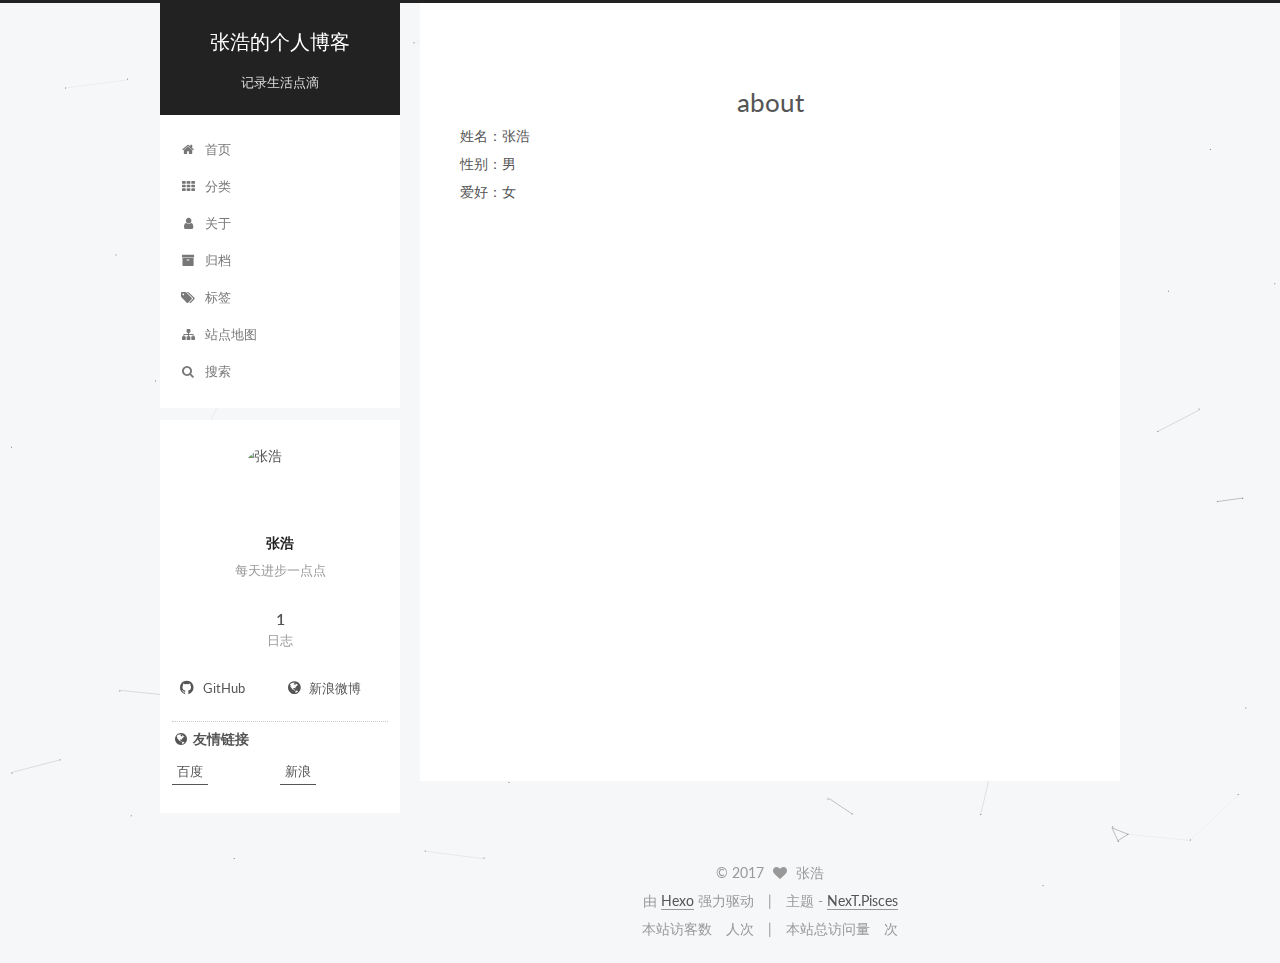
==== commit 6464d9c4: "Site updated: 2017-05-29 15:28:29" ====
--- a/about/index.html
+++ b/about/index.html
@@ -93,7 +93,7 @@
 <meta name="description" content="姓名：张浩性别：男爱好：女">
 <meta property="og:type" content="website">
 <meta property="og:title" content="about">
-<meta property="og:url" content="http://yoursite.com/about/index.html">
+<meta property="og:url" content="https://zhang1432574133.github.io/about/index.html">
 <meta property="og:site_name" content="张浩的个人博客">
 <meta property="og:description" content="姓名：张浩性别：男爱好：女">
 <meta property="og:updated_time" content="2017-05-29T05:29:50.327Z">
@@ -127,7 +127,7 @@
 
 
 
-  <link rel="canonical" href="http://yoursite.com/about/"/>
+  <link rel="canonical" href="https://zhang1432574133.github.io/about/"/>
 
 
 
@@ -536,6 +536,8 @@
   
 
 
+  
+
 
 
 
@@ -563,6 +565,9 @@
 
   
   <script type="text/javascript" src="/lib/fancybox/source/jquery.fancybox.pack.js?v=2.1.5"></script>
+
+  
+  <script type="text/javascript" src="/lib/canvas-nest/canvas-nest.min.js"></script>
 
 
   
@@ -952,12 +957,221 @@
   
 
   
-
-  
-
-  
-
-  
-
+  <script src="https://cdn1.lncld.net/static/js/av-core-mini-0.6.1.js"></script>
+  <script>AV.initialize("0lwG6ukoqkPVzfFnlWImIvpj-gzGzoHsz", "mYE5A2T7o8mSbWizpHgdK81g");</script>
+  <script>
+    function showTime(Counter) {
+      var query = new AV.Query(Counter);
+      var entries = [];
+      var $visitors = $(".leancloud_visitors");
+
+      $visitors.each(function () {
+        entries.push( $(this).attr("id").trim() );
+      });
+
+      query.containedIn('url', entries);
+      query.find()
+        .done(function (results) {
+          var COUNT_CONTAINER_REF = '.leancloud-visitors-count';
+
+          if (results.length === 0) {
+            $visitors.find(COUNT_CONTAINER_REF).text(0);
+            return;
+          }
+
+          for (var i = 0; i < results.length; i++) {
+            var item = results[i];
+            var url = item.get('url');
+            var time = item.get('time');
+            var element = document.getElementById(url);
+
+            $(element).find(COUNT_CONTAINER_REF).text(time);
+          }
+          for(var i = 0; i < entries.length; i++) {
+            var url = entries[i];
+            var element = document.getElementById(url);
+            var countSpan = $(element).find(COUNT_CONTAINER_REF);
+            if( countSpan.text() == '') {
+              countSpan.text(0);
+            }
+          }
+        })
+        .fail(function (object, error) {
+          console.log("Error: " + error.code + " " + error.message);
+        });
+    }
+
+    function addCount(Counter) {
+      var $visitors = $(".leancloud_visitors");
+      var url = $visitors.attr('id').trim();
+      var title = $visitors.attr('data-flag-title').trim();
+      var query = new AV.Query(Counter);
+
+      query.equalTo("url", url);
+      query.find({
+        success: function(results) {
+          if (results.length > 0) {
+            var counter = results[0];
+            counter.fetchWhenSave(true);
+            counter.increment("time");
+            counter.save(null, {
+              success: function(counter) {
+                var $element = $(document.getElementById(url));
+                $element.find('.leancloud-visitors-count').text(counter.get('time'));
+              },
+              error: function(counter, error) {
+                console.log('Failed to save Visitor num, with error message: ' + error.message);
+              }
+            });
+          } else {
+            var newcounter = new Counter();
+            /* Set ACL */
+            var acl = new AV.ACL();
+            acl.setPublicReadAccess(true);
+            acl.setPublicWriteAccess(true);
+            newcounter.setACL(acl);
+            /* End Set ACL */
+            newcounter.set("title", title);
+            newcounter.set("url", url);
+            newcounter.set("time", 1);
+            newcounter.save(null, {
+              success: function(newcounter) {
+                var $element = $(document.getElementById(url));
+                $element.find('.leancloud-visitors-count').text(newcounter.get('time'));
+              },
+              error: function(newcounter, error) {
+                console.log('Failed to create');
+              }
+            });
+          }
+        },
+        error: function(error) {
+          console.log('Error:' + error.code + " " + error.message);
+        }
+      });
+    }
+
+    $(function() {
+      var Counter = AV.Object.extend("Counter");
+      if ($('.leancloud_visitors').length == 1) {
+        addCount(Counter);
+      } else if ($('.post-title-link').length > 1) {
+        showTime(Counter);
+      }
+    });
+  </script>
+
+
+
+  
+
+  
+
+  
+
+  
+
+  
+  
+
+  
+  <script src="https://cdn1.lncld.net/static/js/av-core-mini-0.6.1.js"></script>
+  <script>AV.initialize("0lwG6ukoqkPVzfFnlWImIvpj-gzGzoHsz", "mYE5A2T7o8mSbWizpHgdK81g");</script>
+  <script>
+    function showTime(Counter) {
+      var query = new AV.Query(Counter);
+      var entries = [];
+      var $visitors = $(".leancloud_visitors");
+
+      $visitors.each(function () {
+        entries.push( $(this).attr("id").trim() );
+      });
+
+      query.containedIn('url', entries);
+      query.find()
+        .done(function (results) {
+          var COUNT_CONTAINER_REF = '.leancloud-visitors-count';
+
+          if (results.length === 0) {
+            $visitors.find(COUNT_CONTAINER_REF).text(0);
+            return;
+          }
+
+          for (var i = 0; i < results.length; i++) {
+            var item = results[i];
+            var url = item.get('url');
+            var time = item.get('time');
+            var element = document.getElementById(url);
+
+            $(element).find(COUNT_CONTAINER_REF).text(time);
+          }
+        })
+        .fail(function (object, error) {
+          console.log("Error: " + error.code + " " + error.message);
+        });
+    }
+
+    function addCount(Counter) {
+      var $visitors = $(".leancloud_visitors");
+      var url = $visitors.attr('id').trim();
+      var title = $visitors.attr('data-flag-title').trim();
+      var query = new AV.Query(Counter);
+
+      query.equalTo("url", url);
+      query.find({
+        success: function(results) {
+          if (results.length > 0) {
+            var counter = results[0];
+            counter.fetchWhenSave(true);
+            counter.increment("time");
+            counter.save(null, {
+              success: function(counter) {
+                var $element = $(document.getElementById(url));
+                $element.find('.leancloud-visitors-count').text(counter.get('time'));
+              },
+              error: function(counter, error) {
+                console.log('Failed to save Visitor num, with error message: ' + error.message);
+              }
+            });
+          } else {
+            var newcounter = new Counter();
+            /* Set ACL */
+            var acl = new AV.ACL();
+            acl.setPublicReadAccess(true);
+            acl.setPublicWriteAccess(true);
+            newcounter.setACL(acl);
+            /* End Set ACL */
+            newcounter.set("title", title);
+            newcounter.set("url", url);
+            newcounter.set("time", 1);
+            newcounter.save(null, {
+              success: function(newcounter) {
+                var $element = $(document.getElementById(url));
+                $element.find('.leancloud-visitors-count').text(newcounter.get('time'));
+              },
+              error: function(newcounter, error) {
+                console.log('Failed to create');
+              }
+            });
+          }
+        },
+        error: function(error) {
+          console.log('Error:' + error.code + " " + error.message);
+        }
+      });
+    }
+
+    $(function() {
+      var Counter = AV.Object.extend("Counter");
+      if ($('.leancloud_visitors').length == 1) {
+        addCount(Counter);
+      } else if ($('.post-title-link').length > 1) {
+        showTime(Counter);
+      }
+    });
+  </script>
+
+
+  
 </body>
 </html>
--- a/css/main.css
+++ b/css/main.css
@@ -1727,9 +1727,27 @@
   display: block;
   margin: 0 auto;
   padding: 2px;
-  max-width: 120px;
-  height: auto;
-  border: 1px solid #eee;
+  max-width: 85px;
+  height: 85px;
+  border: site-author-image-border-color;
+/* start*/
+  border-radius: 50%;
+  webkit-transition: 1.4s all;
+  moz-transition: 1.4s all;
+  ms-transition: 1.4s all;
+  transition: 1.4s all;
+/* end */
+}
+.site-author-image:hover {
+  background-color: #55dae1;
+  webkit-transform: rotate(360deg) scale(1.1);
+  moz-transform: rotate(360deg) scale(1.1);
+  ms-transform: rotate(360deg) scale(1.1);
+  -webkit-transform: rotate(360deg) scale(1.1);
+  -moz-transform: rotate(360deg) scale(1.1);
+  -ms-transform: rotate(360deg) scale(1.1);
+  -o-transform: rotate(360deg) scale(1.1);
+  transform: rotate(360deg) scale(1.1);
 }
 .site-author-name {
   margin: 0;
@@ -1811,7 +1829,7 @@
   width: 4px;
   height: 4px;
   border-radius: 50%;
-  background: #01c821;
+  background: #74fa85;
 }
 .links-of-blogroll {
   font-size: 13px;
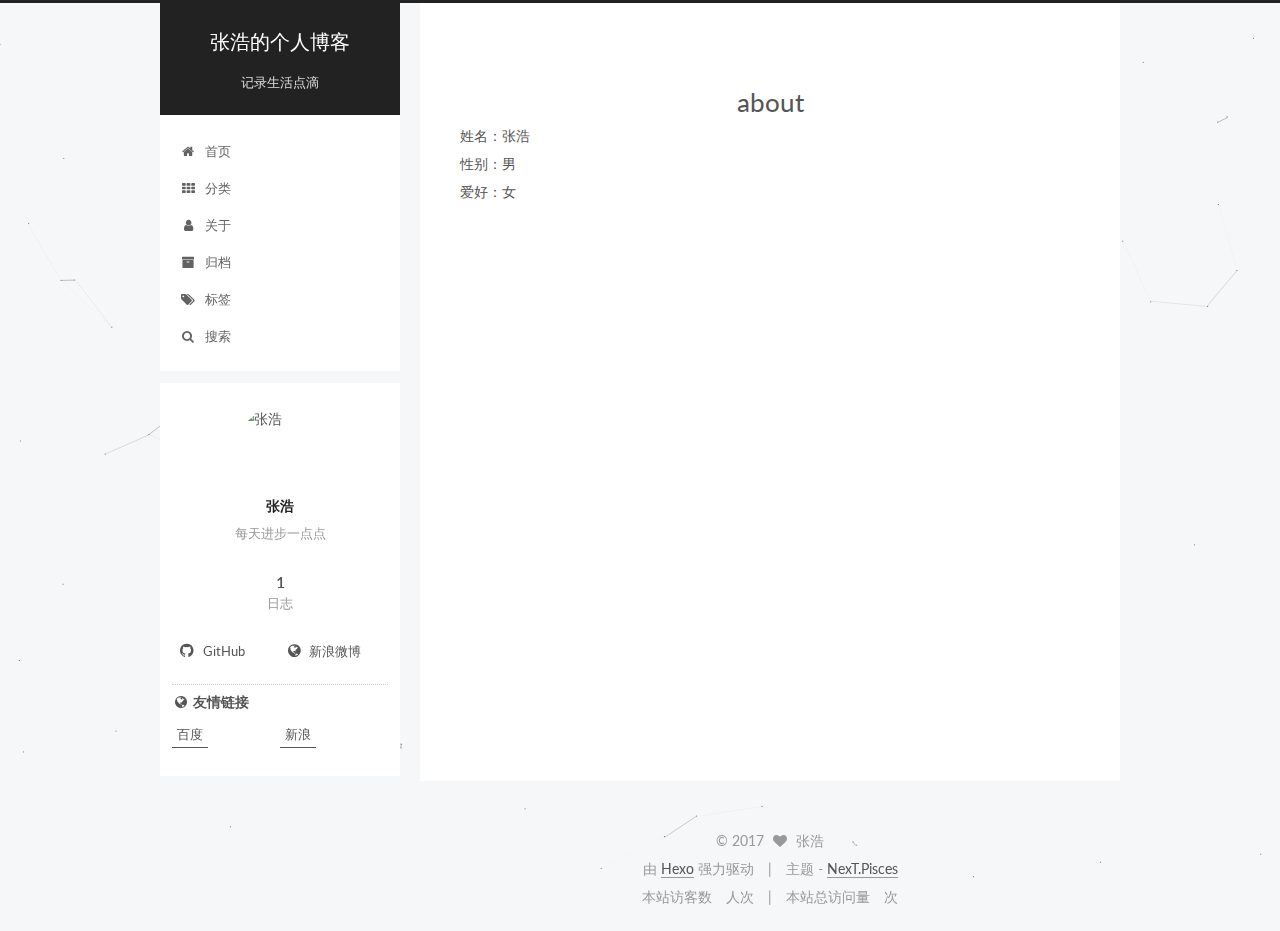
==== commit 56e50a82: "Site updated: 2017-05-29 15:58:41" ====
--- a/about/index.html
+++ b/about/index.html
@@ -93,10 +93,10 @@
 <meta name="description" content="姓名：张浩性别：男爱好：女">
 <meta property="og:type" content="website">
 <meta property="og:title" content="about">
-<meta property="og:url" content="https://zhang1432574133.github.io/about/index.html">
+<meta property="og:url" content="http://yoursite.com/about/index.html">
 <meta property="og:site_name" content="张浩的个人博客">
 <meta property="og:description" content="姓名：张浩性别：男爱好：女">
-<meta property="og:updated_time" content="2017-05-29T05:29:50.327Z">
+<meta property="og:updated_time" content="2017-05-29T07:46:00.529Z">
 <meta name="twitter:card" content="summary">
 <meta name="twitter:title" content="about">
 <meta name="twitter:description" content="姓名：张浩性别：男爱好：女">
@@ -127,7 +127,7 @@
 
 
 
-  <link rel="canonical" href="https://zhang1432574133.github.io/about/"/>
+  <link rel="canonical" href="http://yoursite.com/about/"/>
 
 
 
@@ -251,16 +251,6 @@
               <i class="menu-item-icon fa fa-fw fa-tags"></i> <br />
             
             标签
-          </a>
-        </li>
-      
-        
-        <li class="menu-item menu-item-sitemap">
-          <a href="/sitemap.xml" rel="section">
-            
-              <i class="menu-item-icon fa fa-fw fa-sitemap"></i> <br />
-            
-            站点地图
           </a>
         </li>
       
--- a/css/main.css
+++ b/css/main.css
@@ -1829,7 +1829,7 @@
   width: 4px;
   height: 4px;
   border-radius: 50%;
-  background: #74fa85;
+  background: #f3f;
 }
 .links-of-blogroll {
   font-size: 13px;
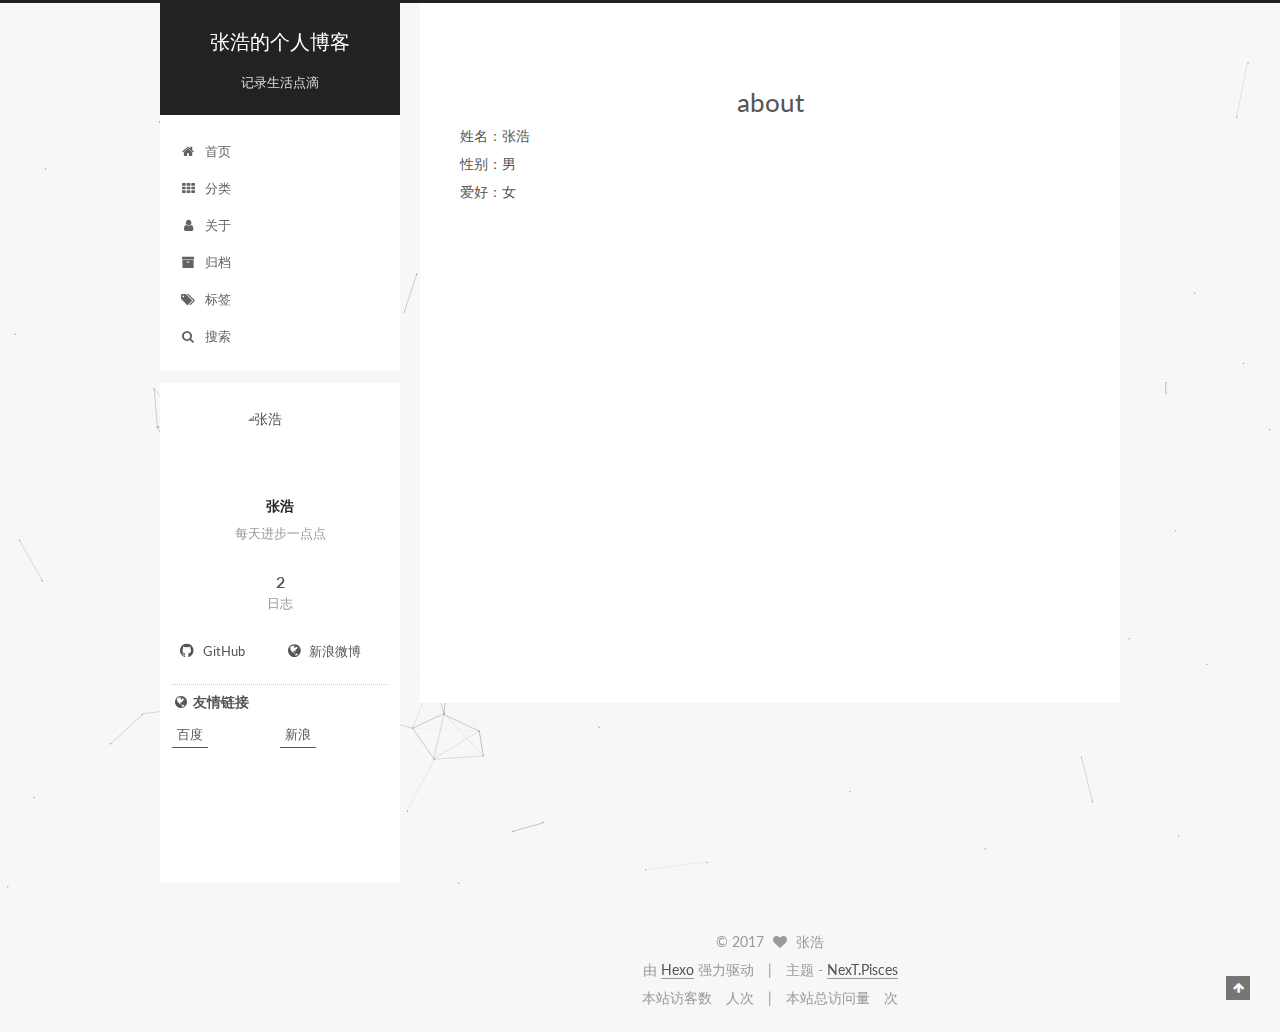
==== commit d9e8d33a: "Site updated: 2017-06-02 21:40:12" ====
--- a/about/index.html
+++ b/about/index.html
@@ -93,10 +93,10 @@
 <meta name="description" content="姓名：张浩性别：男爱好：女">
 <meta property="og:type" content="website">
 <meta property="og:title" content="about">
-<meta property="og:url" content="http://yoursite.com/about/index.html">
+<meta property="og:url" content="http://zhang1432574133.github.io/about/index.html">
 <meta property="og:site_name" content="张浩的个人博客">
 <meta property="og:description" content="姓名：张浩性别：男爱好：女">
-<meta property="og:updated_time" content="2017-05-29T07:46:00.529Z">
+<meta property="og:updated_time" content="2017-05-31T11:42:34.418Z">
 <meta name="twitter:card" content="summary">
 <meta name="twitter:title" content="about">
 <meta name="twitter:description" content="姓名：张浩性别：男爱好：女">
@@ -127,7 +127,7 @@
 
 
 
-  <link rel="canonical" href="http://yoursite.com/about/"/>
+  <link rel="canonical" href="http://zhang1432574133.github.io/about/"/>
 
 
 
@@ -319,7 +319,7 @@
     
     
       <p>姓名：张浩<br>性别：男<br>爱好：女</p>
-<iframe frameborder="no" border="0" marginwidth="0" marginheight="0" width="330" height="450" src="//music.163.com/outchain/player?type=0&id=743638390&auto=1&height=430"></iframe>
+
     
   </div>
 
@@ -329,9 +329,25 @@
 
 
           
-  <div class="comments" id="comments">
-    
-  </div>
+      <!--畅言评论-->
+<section id="comments">
+  <!--高速版，加载速度快，使用前需测试页面的兼容性-->
+  <div id="SOHUCS" sid="about"></div>
+  <script>
+    (function(){
+      var appid = 'cyt2C8lOi',//cyssdFaue
+      conf = 'c38fb509e83b31e2228979ad989753fe';//18694a97589062f29188dcc5b3c30703
+      var doc = document,
+      s = doc.createElement('script'),
+      h = doc.getElementsByTagName('head')[0] || doc.head || doc.documentElement;
+      s.type = 'text/javascript';
+      s.charset = 'utf-8';
+      s.src =  'http://assets.changyan.sohu.com/upload/changyan.js?conf='+ conf +'&appid=' + appid;
+      h.insertBefore(s,h.firstChild);
+      window.SCS_NO_IFRAME = true;
+    })()
+  </script>
+</section>
 
 
         </div>
@@ -368,7 +384,7 @@
           
             <div class="site-state-item site-state-posts">
               <a href="/archives">
-                <span class="site-state-item-count">1</span>
+                <span class="site-state-item-count">2</span>
                 <span class="site-state-item-name">日志</span>
               </a>
             </div>
@@ -386,7 +402,7 @@
           
             
               <span class="links-of-author-item">
-                <a href="https://zhanghao.github.io" target="_blank" title="GitHub">
+                <a href="https://github.com/zhang1432574133/zhang1432574133.github.io" target="_blank" title="GitHub">
                   
                     <i class="fa fa-fw fa-github"></i>
                   
@@ -395,7 +411,7 @@
               </span>
             
               <span class="links-of-author-item">
-                <a href="http://weibo.com/lovaxiang" target="_blank" title="新浪微博">
+                <a href="http://weibo.com/p/1005052381605641" target="_blank" title="新浪微博">
                   
                     <i class="fa fa-fw fa-globe"></i>
                   
@@ -429,6 +445,7 @@
             </ul>
           </div>
         
+        <iframe frameborder="no" border="0" marginwidth="0" marginheight="0" width=330 height=86 src="//music.163.com/outchain/player?type=2&id=479408220&auto=1&height=66"></iframe>
 
         
 
@@ -615,7 +632,6 @@
 
 
   
-
 
 
 
--- a/css/main.css
+++ b/css/main.css
@@ -1829,7 +1829,7 @@
   width: 4px;
   height: 4px;
   border-radius: 50%;
-  background: #f3f;
+  background: #3e8ad7;
 }
 .links-of-blogroll {
   font-size: 13px;
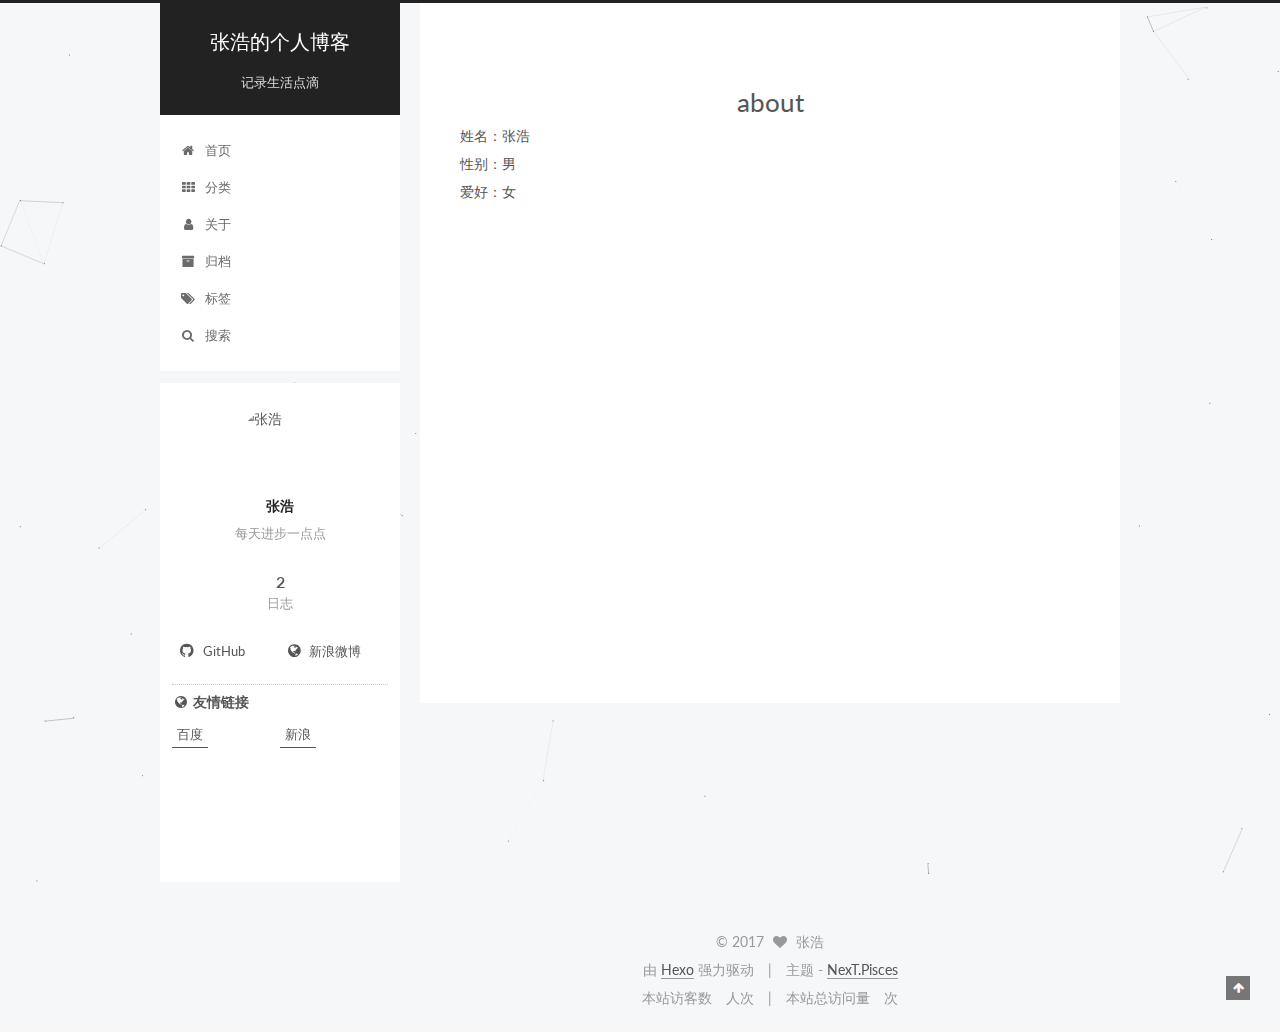
==== commit b9660add: "Site updated: 2017-06-02 21:50:23" ====
--- a/about/index.html
+++ b/about/index.html
@@ -93,7 +93,7 @@
 <meta name="description" content="姓名：张浩性别：男爱好：女">
 <meta property="og:type" content="website">
 <meta property="og:title" content="about">
-<meta property="og:url" content="http://zhang1432574133.github.io/about/index.html">
+<meta property="og:url" content="http:/haoblog.tech/about/index.html">
 <meta property="og:site_name" content="张浩的个人博客">
 <meta property="og:description" content="姓名：张浩性别：男爱好：女">
 <meta property="og:updated_time" content="2017-05-31T11:42:34.418Z">
@@ -127,7 +127,7 @@
 
 
 
-  <link rel="canonical" href="http://zhang1432574133.github.io/about/"/>
+  <link rel="canonical" href="http:/haoblog.tech/about/"/>
 
 
 
@@ -402,7 +402,7 @@
           
             
               <span class="links-of-author-item">
-                <a href="https://github.com/zhang1432574133/zhang1432574133.github.io" target="_blank" title="GitHub">
+                <a href="https://github.com/zhang1432574133/" target="_blank" title="GitHub">
                   
                     <i class="fa fa-fw fa-github"></i>
                   
--- a/css/main.css
+++ b/css/main.css
@@ -1829,7 +1829,7 @@
   width: 4px;
   height: 4px;
   border-radius: 50%;
-  background: #3e8ad7;
+  background: #c2ff88;
 }
 .links-of-blogroll {
   font-size: 13px;
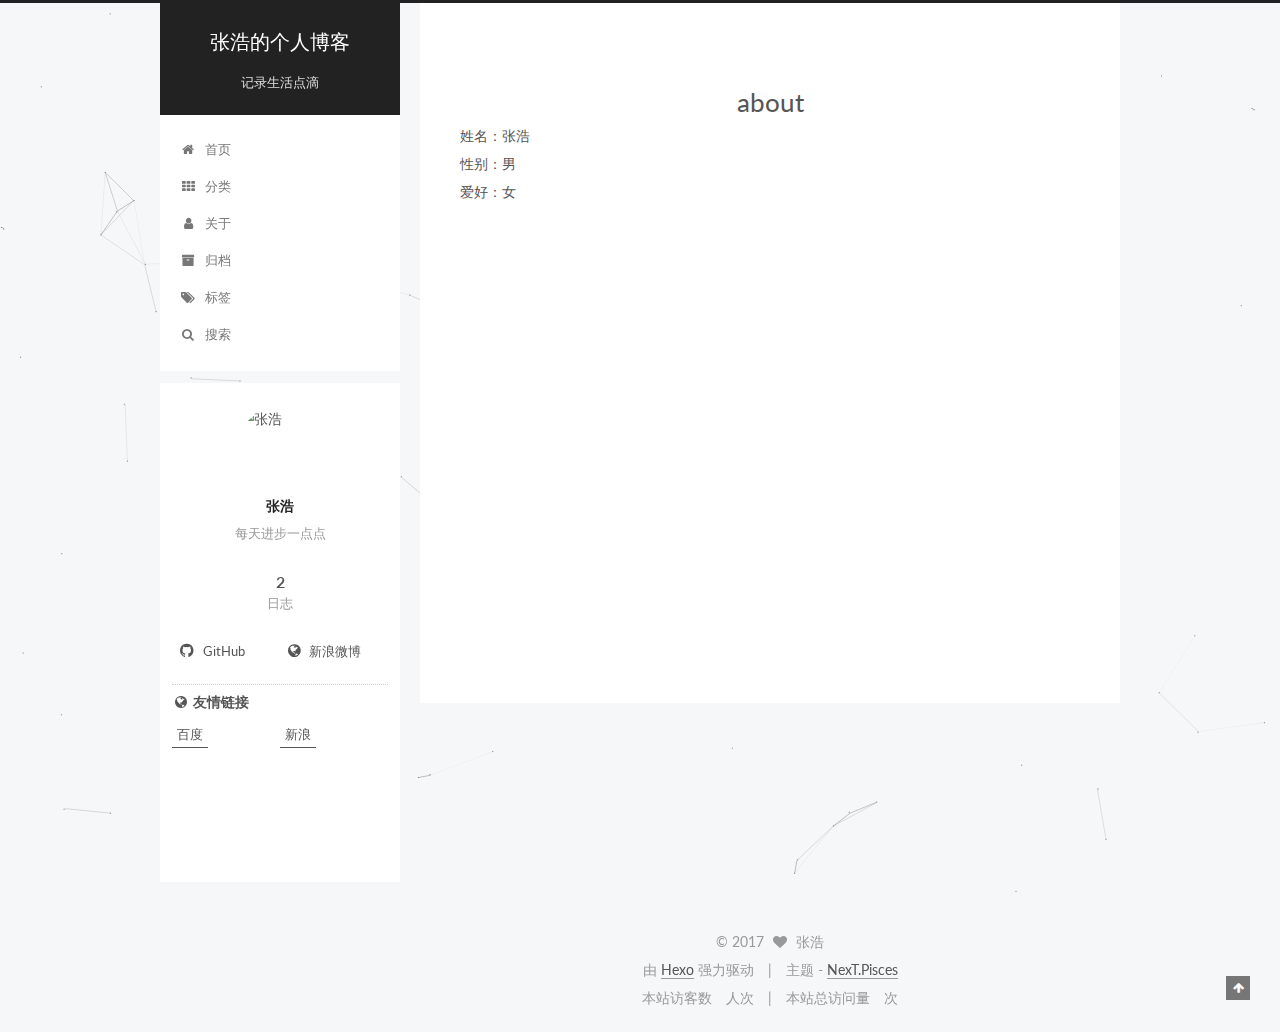
==== commit 63e3d120: "Site updated: 2017-06-03 00:08:34" ====
--- a/about/index.html
+++ b/about/index.html
@@ -329,25 +329,10 @@
 
 
           
-      <!--畅言评论-->
-<section id="comments">
-  <!--高速版，加载速度快，使用前需测试页面的兼容性-->
-  <div id="SOHUCS" sid="about"></div>
-  <script>
-    (function(){
-      var appid = 'cyt2C8lOi',//cyssdFaue
-      conf = 'c38fb509e83b31e2228979ad989753fe';//18694a97589062f29188dcc5b3c30703
-      var doc = document,
-      s = doc.createElement('script'),
-      h = doc.getElementsByTagName('head')[0] || doc.head || doc.documentElement;
-      s.type = 'text/javascript';
-      s.charset = 'utf-8';
-      s.src =  'http://assets.changyan.sohu.com/upload/changyan.js?conf='+ conf +'&appid=' + appid;
-      h.insertBefore(s,h.firstChild);
-      window.SCS_NO_IFRAME = true;
-    })()
-  </script>
-</section>
+  <div class="comments" id="comments">
+    
+
+  </div>
 
 
         </div>
@@ -445,7 +430,7 @@
             </ul>
           </div>
         
-        <iframe frameborder="no" border="0" marginwidth="0" marginheight="0" width=330 height=86 src="//music.163.com/outchain/player?type=2&id=479408220&auto=1&height=66"></iframe>
+        <iframe frameborder="no" border="0" marginwidth="0" marginheight="0" width=330 height=86 src="//music.163.com/outchain/player?type=2&id=479408220&auto=0&height=66"></iframe>
 
         
 
--- a/css/main.css
+++ b/css/main.css
@@ -1829,7 +1829,7 @@
   width: 4px;
   height: 4px;
   border-radius: 50%;
-  background: #c2ff88;
+  background: #95fef5;
 }
 .links-of-blogroll {
   font-size: 13px;
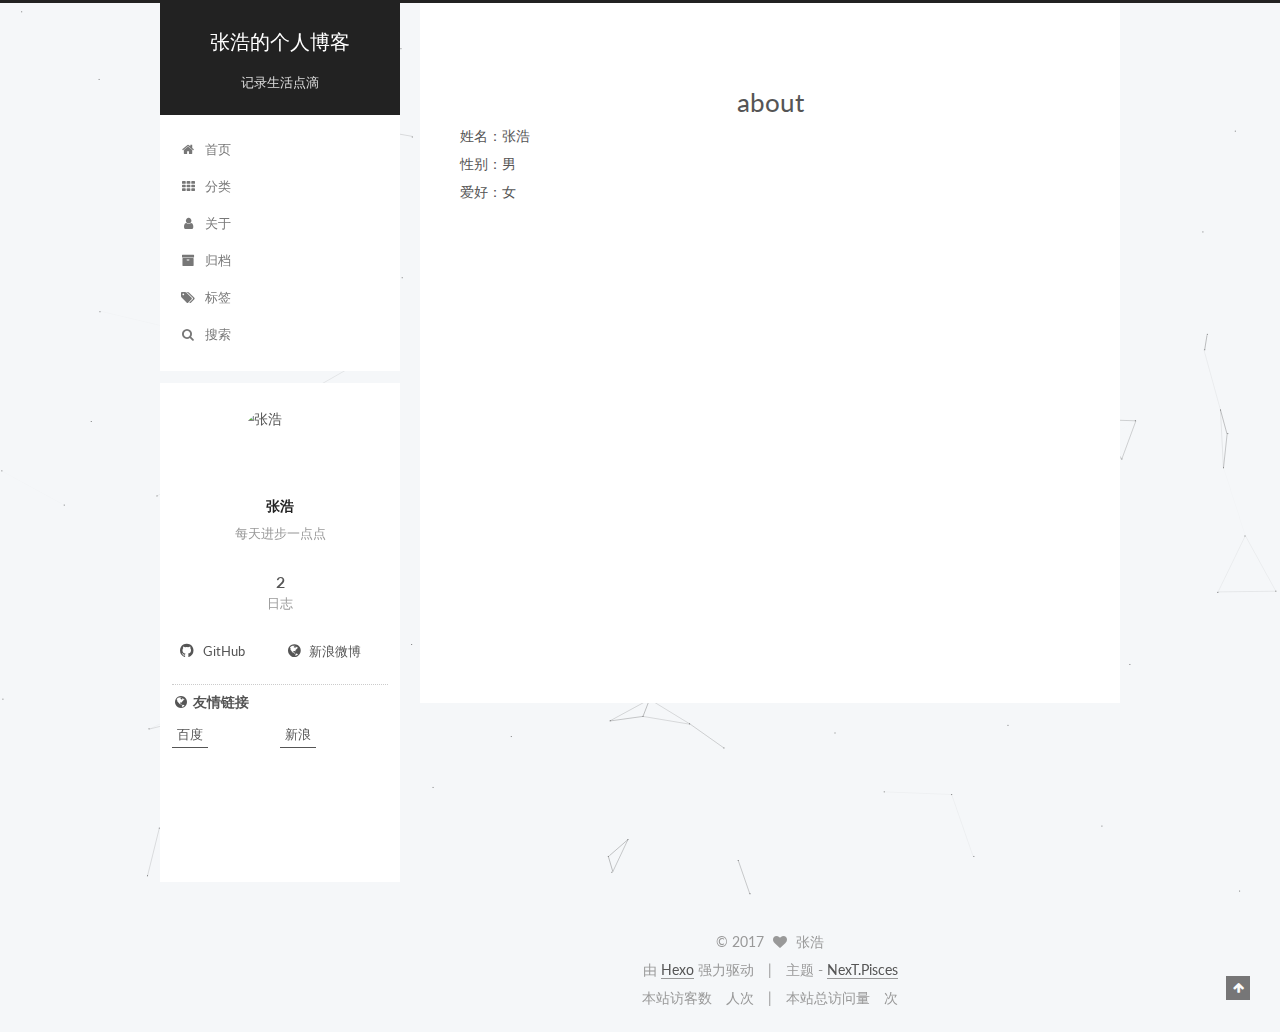
==== commit 1d4a0043: "Site updated: 2017-06-03 10:11:58" ====
--- a/about/index.html
+++ b/about/index.html
@@ -329,10 +329,37 @@
 
 
           
-  <div class="comments" id="comments">
-    
-
-  </div>
+   <!--畅言评论-->
+  <section id="comments">
+    <!--高速版，加载速度快，使用前需测试页面的兼容性-->
+    <div id="SOHUCS" sid="about"></div>
+    <script>
+      (function(){
+        var appid = 'cyt2C8lOi',
+        conf = 'c38fb509e83b31e2228979ad989753fe';
+        var doc = document,
+        s = doc.createElement('script'),
+        h = doc.getElementsByTagName('head')[0] || doc.head || doc.documentElement;
+        s.type = 'text/javascript';
+        s.charset = 'utf-8';
+        s.src =  'http://assets.changyan.sohu.com/upload/changyan.js?conf='+ conf +'&appid=' + appid;
+        h.insertBefore(s,h.firstChild);
+        window.SCS_NO_IFRAME = true;
+      })()
+    </script>
+  </section>
+  <!--畅言插件-->
+  <!-- 代码1：放在页面需要展示的位置  -->
+  <!-- 如果您配置过sourceid，建议在div标签中配置sourceid、cid(分类id)，没有请忽略  -->
+  <!--打赏-->
+  <div id="cyReward" role="cylabs" data-use="reward" style="text-align: center;"></div>
+  <!--评论表情-->
+  <div id="cyEmoji" role="cylabs" data-use="emoji"></div>
+  <!-- 代码2：用来读取评论框配置，此代码需放置在代码1之后。 -->
+  <!-- 如果当前页面有评论框，代码2请勿放置在评论框代码之前。 -->
+  <!-- 如果页面同时使用多个实验室项目，以下代码只需要引入一次，只配置上面的div标签即可 -->
+  <script type="text/javascript" charset="utf-8" src="http://changyan.itc.cn/js/lib/jquery.js"></script>
+  <script type="text/javascript" charset="utf-8" src="https://changyan.sohu.com/js/changyan.labs.https.js?appid=cyssdFaue"></script>
 
 
         </div>
--- a/css/main.css
+++ b/css/main.css
@@ -1829,7 +1829,7 @@
   width: 4px;
   height: 4px;
   border-radius: 50%;
-  background: #95fef5;
+  background: #5374c7;
 }
 .links-of-blogroll {
   font-size: 13px;
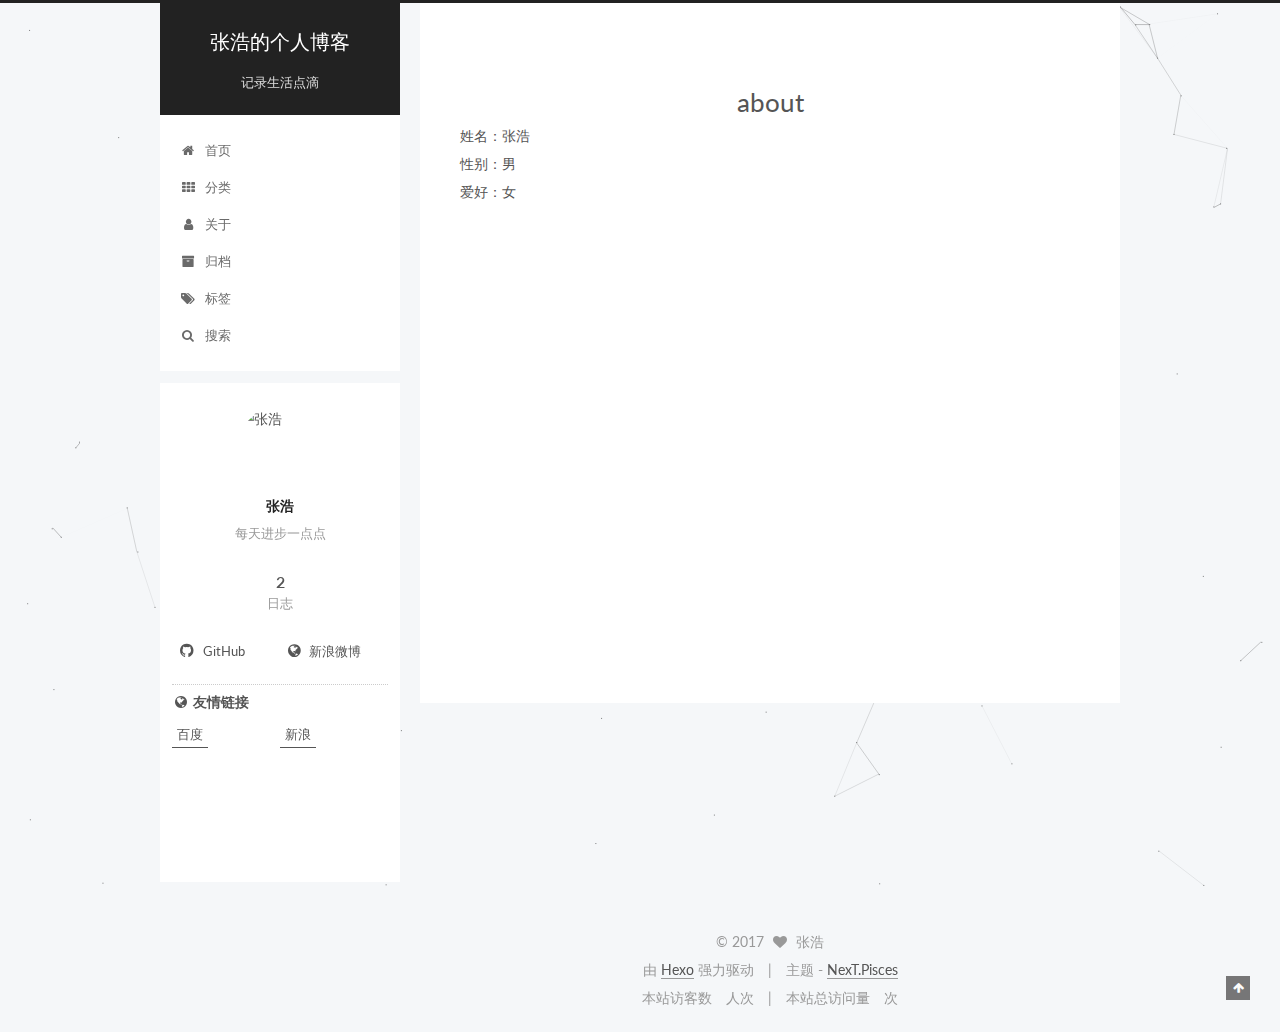
==== commit 6ad258f2: "Site updated: 2017-06-03 11:04:13" ====
--- a/about/index.html
+++ b/about/index.html
@@ -353,13 +353,15 @@
   <!-- 如果您配置过sourceid，建议在div标签中配置sourceid、cid(分类id)，没有请忽略  -->
   <!--打赏-->
   <div id="cyReward" role="cylabs" data-use="reward" style="text-align: center;"></div>
-  <!--评论表情-->
+  <!--热评用户-->
+  <div id="cyHotusers" role="cylabs" data-use="hotusers"></div>
   <div id="cyEmoji" role="cylabs" data-use="emoji"></div>
+  <div id="cyBarrage" role="cylabs" data-use="barrage"></div>
   <!-- 代码2：用来读取评论框配置，此代码需放置在代码1之后。 -->
   <!-- 如果当前页面有评论框，代码2请勿放置在评论框代码之前。 -->
   <!-- 如果页面同时使用多个实验室项目，以下代码只需要引入一次，只配置上面的div标签即可 -->
-  <script type="text/javascript" charset="utf-8" src="http://changyan.itc.cn/js/lib/jquery.js"></script>
-  <script type="text/javascript" charset="utf-8" src="https://changyan.sohu.com/js/changyan.labs.https.js?appid=cyssdFaue"></script>
+  <script type="text/javascript" charset="utf-8" src="https://changyan.itc.cn/js/lib/jquery.js"></script>
+<script type="text/javascript" charset="utf-8" src="https://changyan.sohu.com/js/changyan.labs.https.js?appid=cyt2C8lOi"></script>
 
 
         </div>
--- a/css/main.css
+++ b/css/main.css
@@ -1829,7 +1829,7 @@
   width: 4px;
   height: 4px;
   border-radius: 50%;
-  background: #5374c7;
+  background: #e8ff96;
 }
 .links-of-blogroll {
   font-size: 13px;
